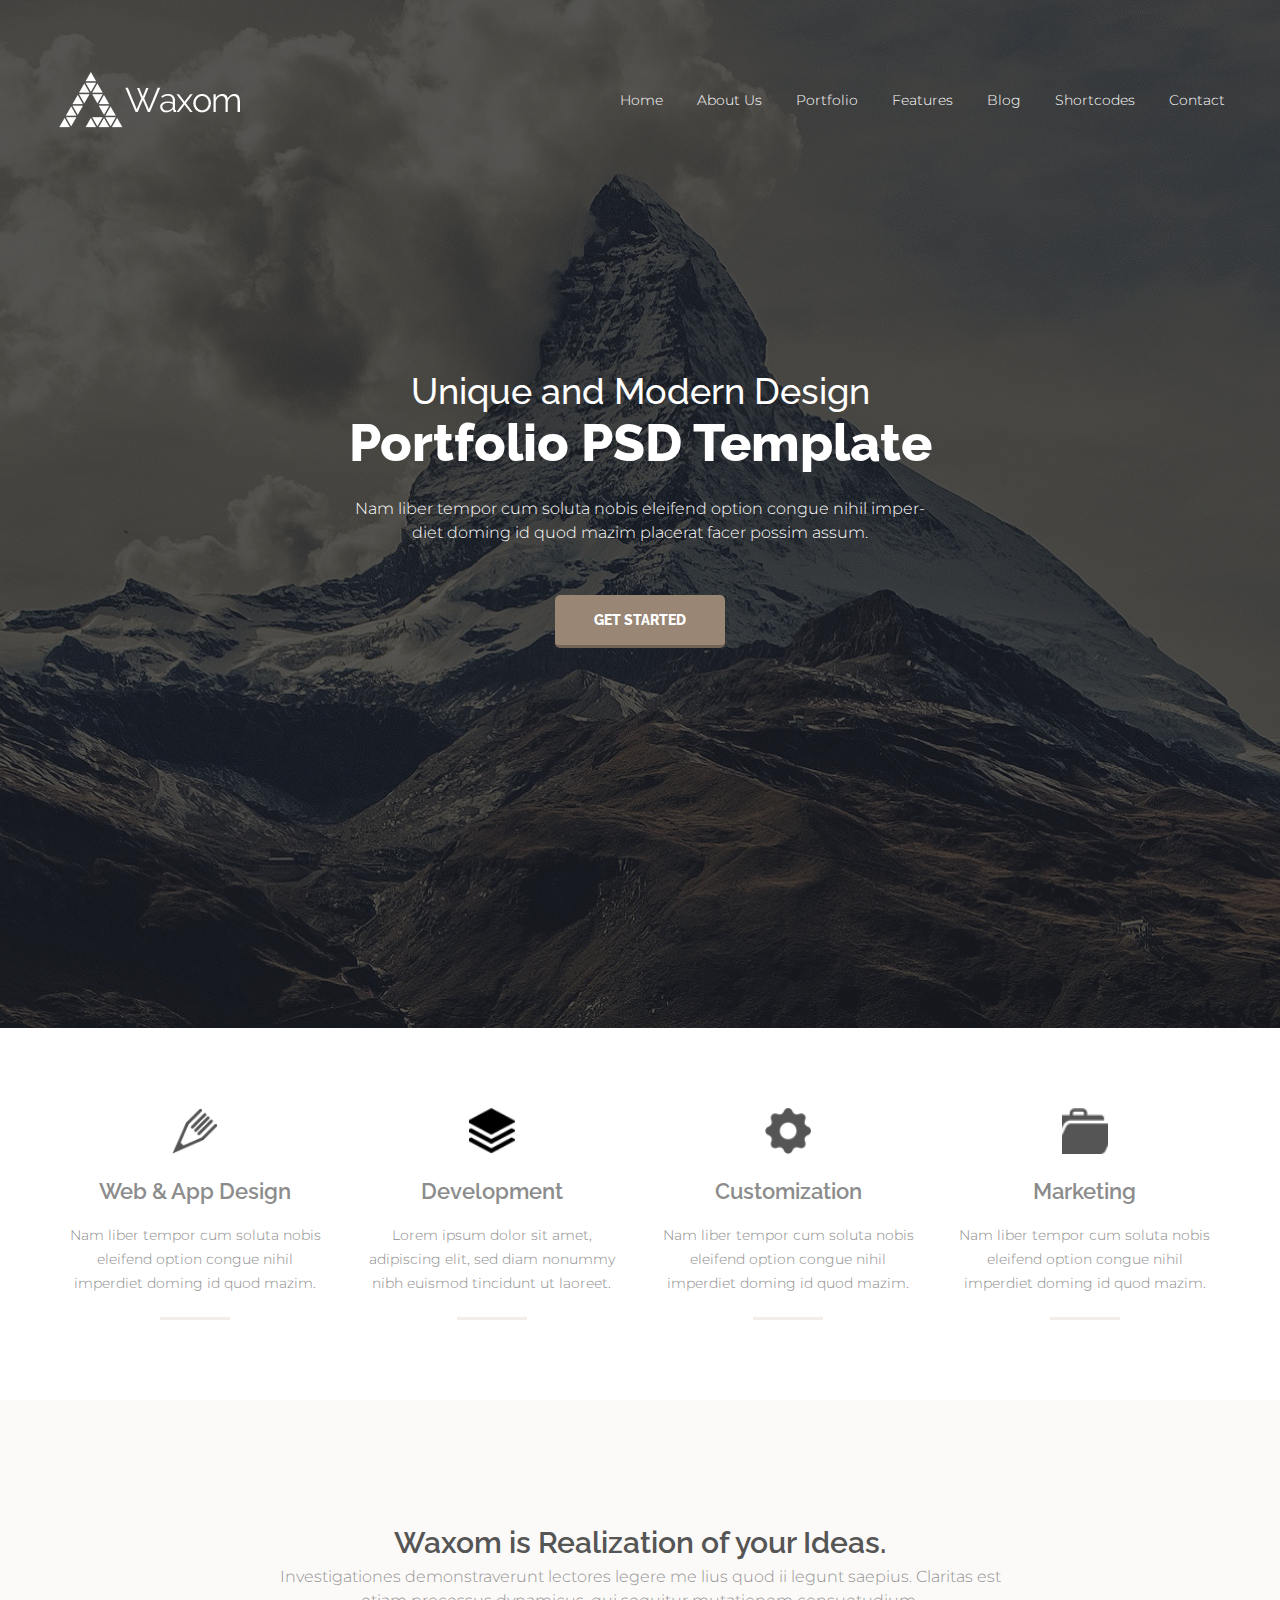
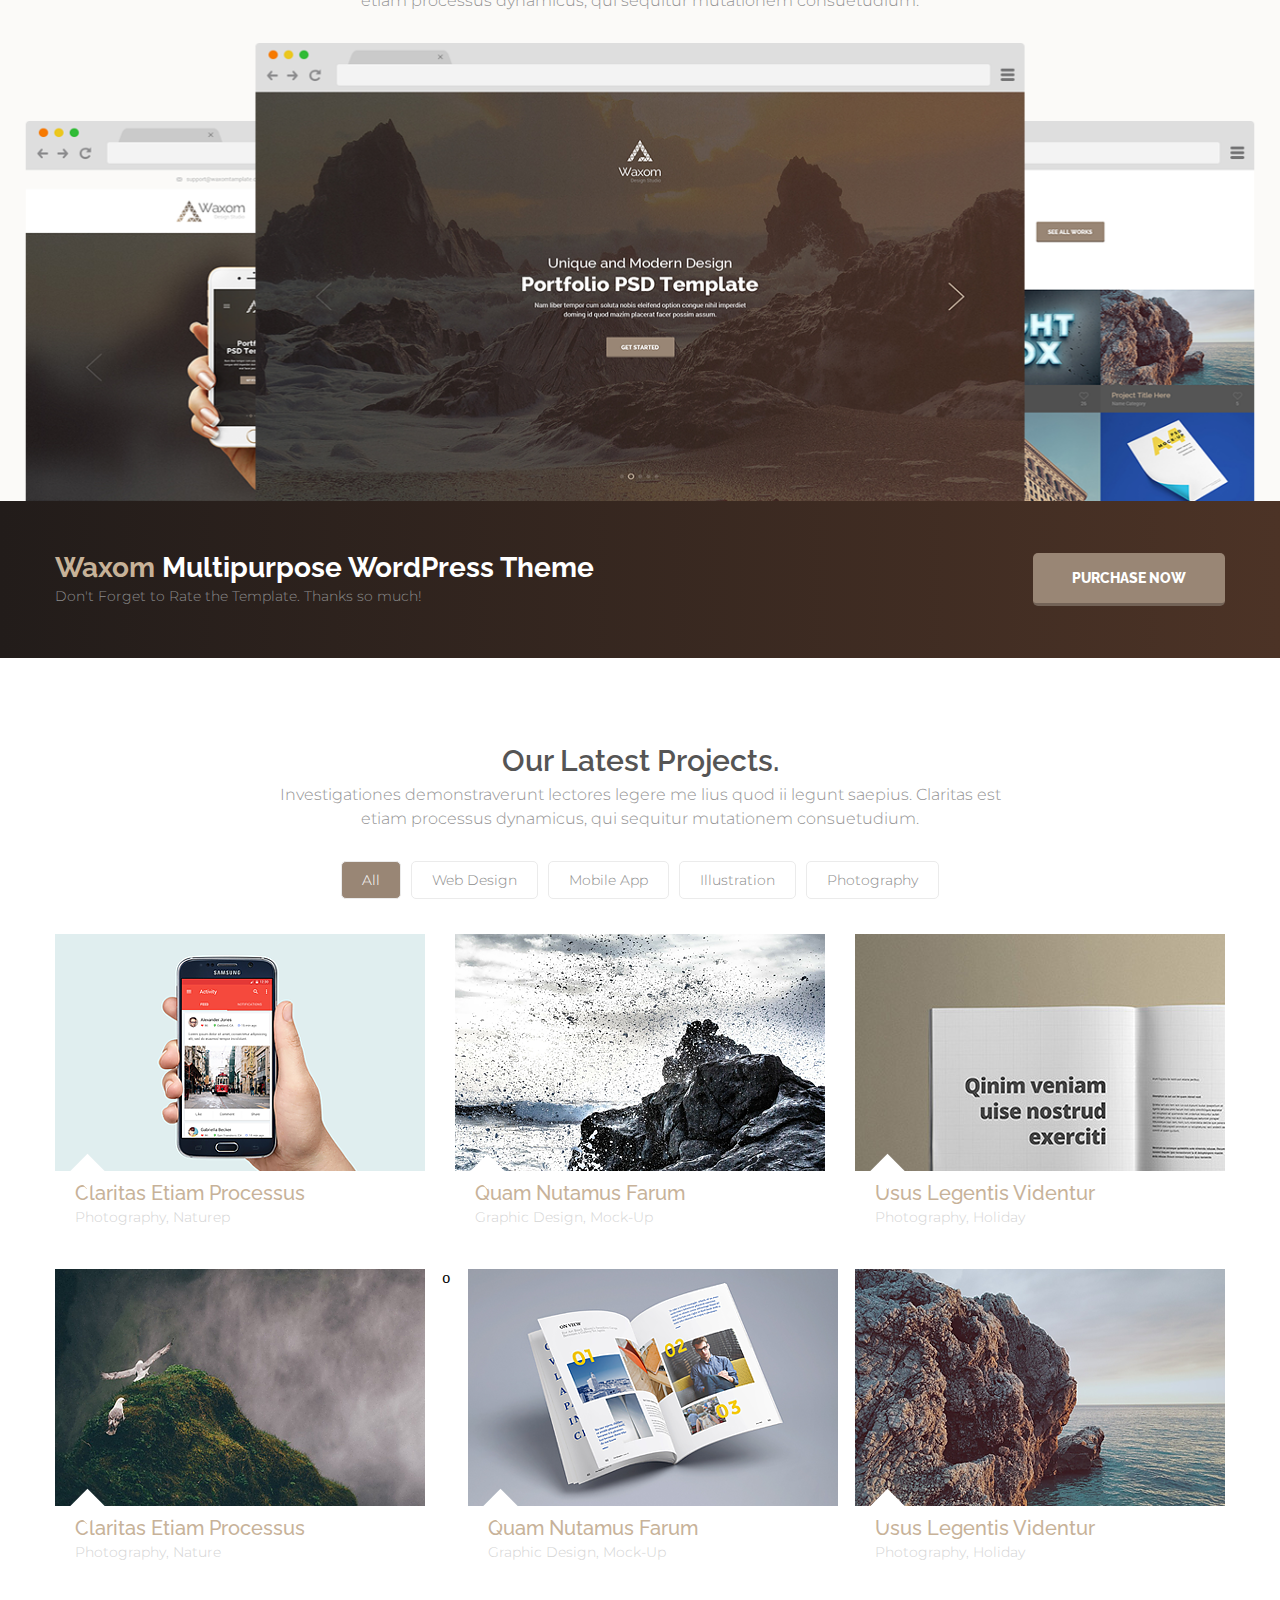
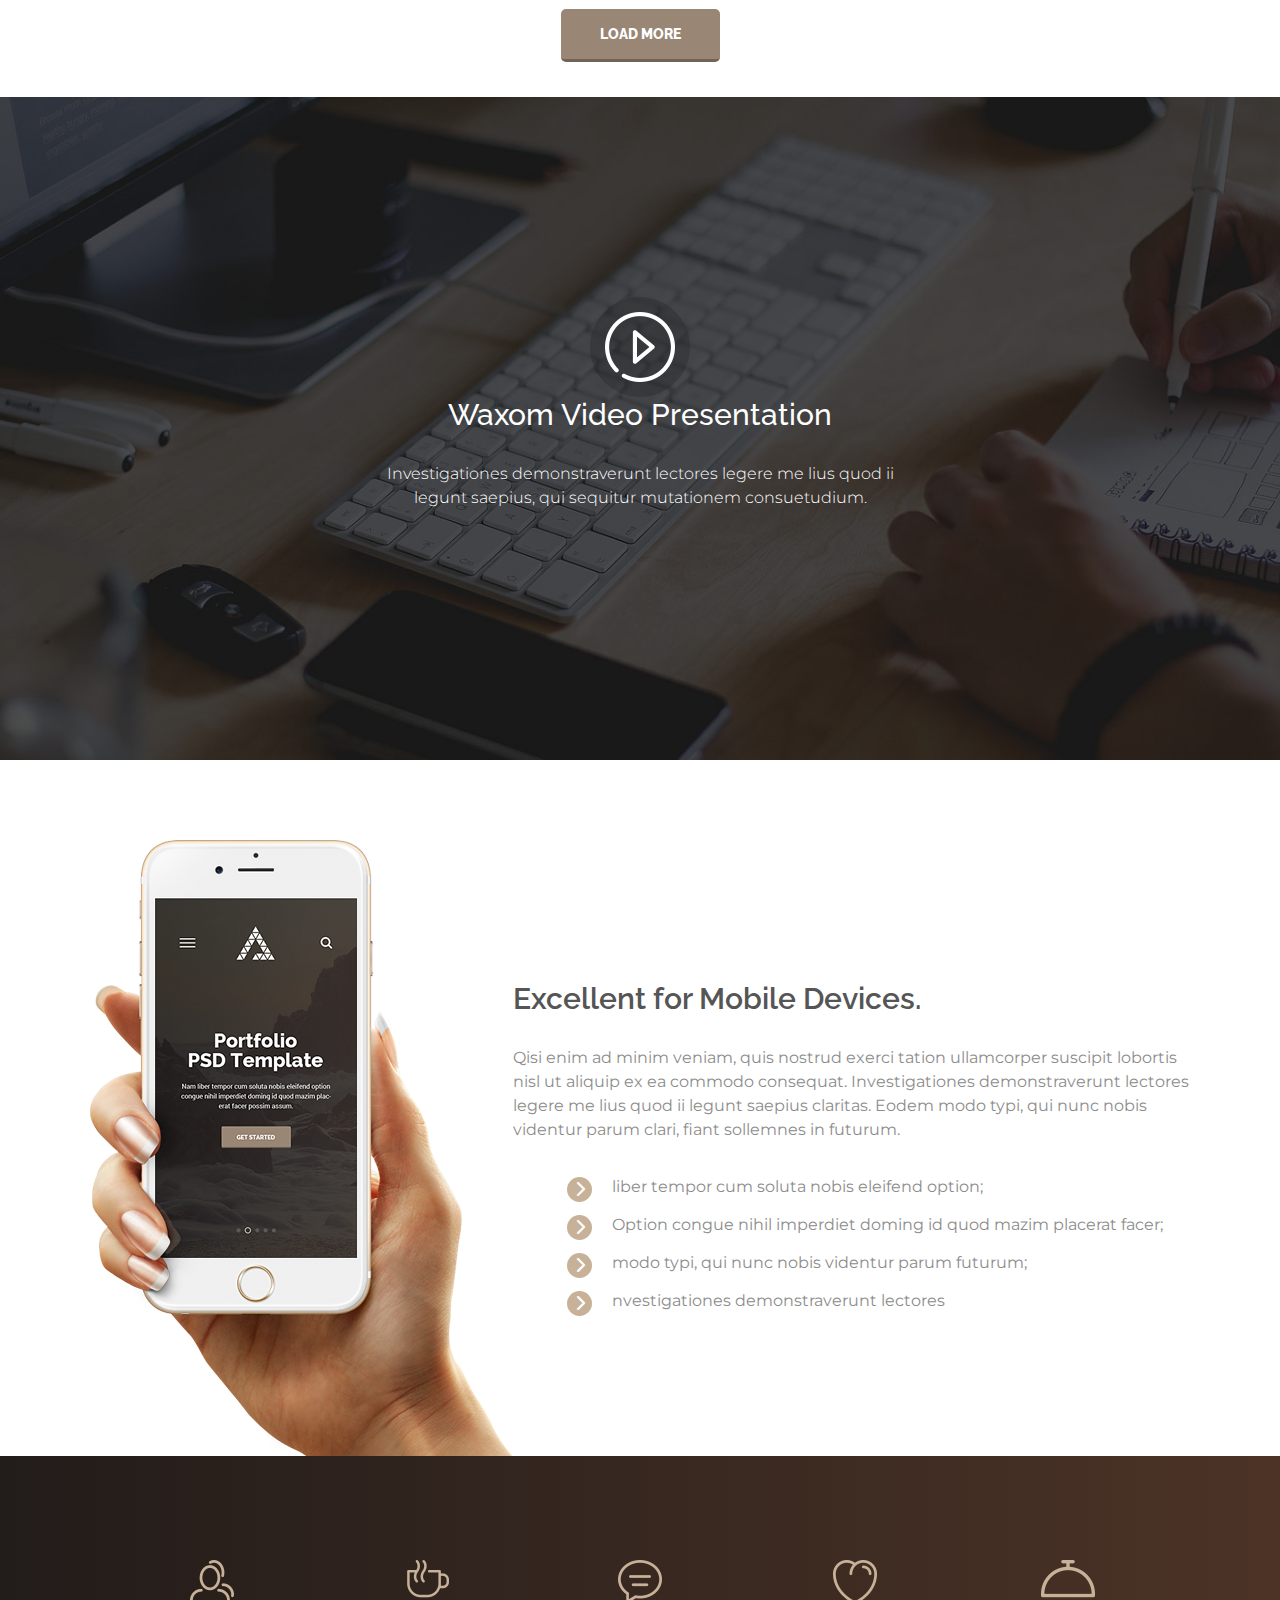
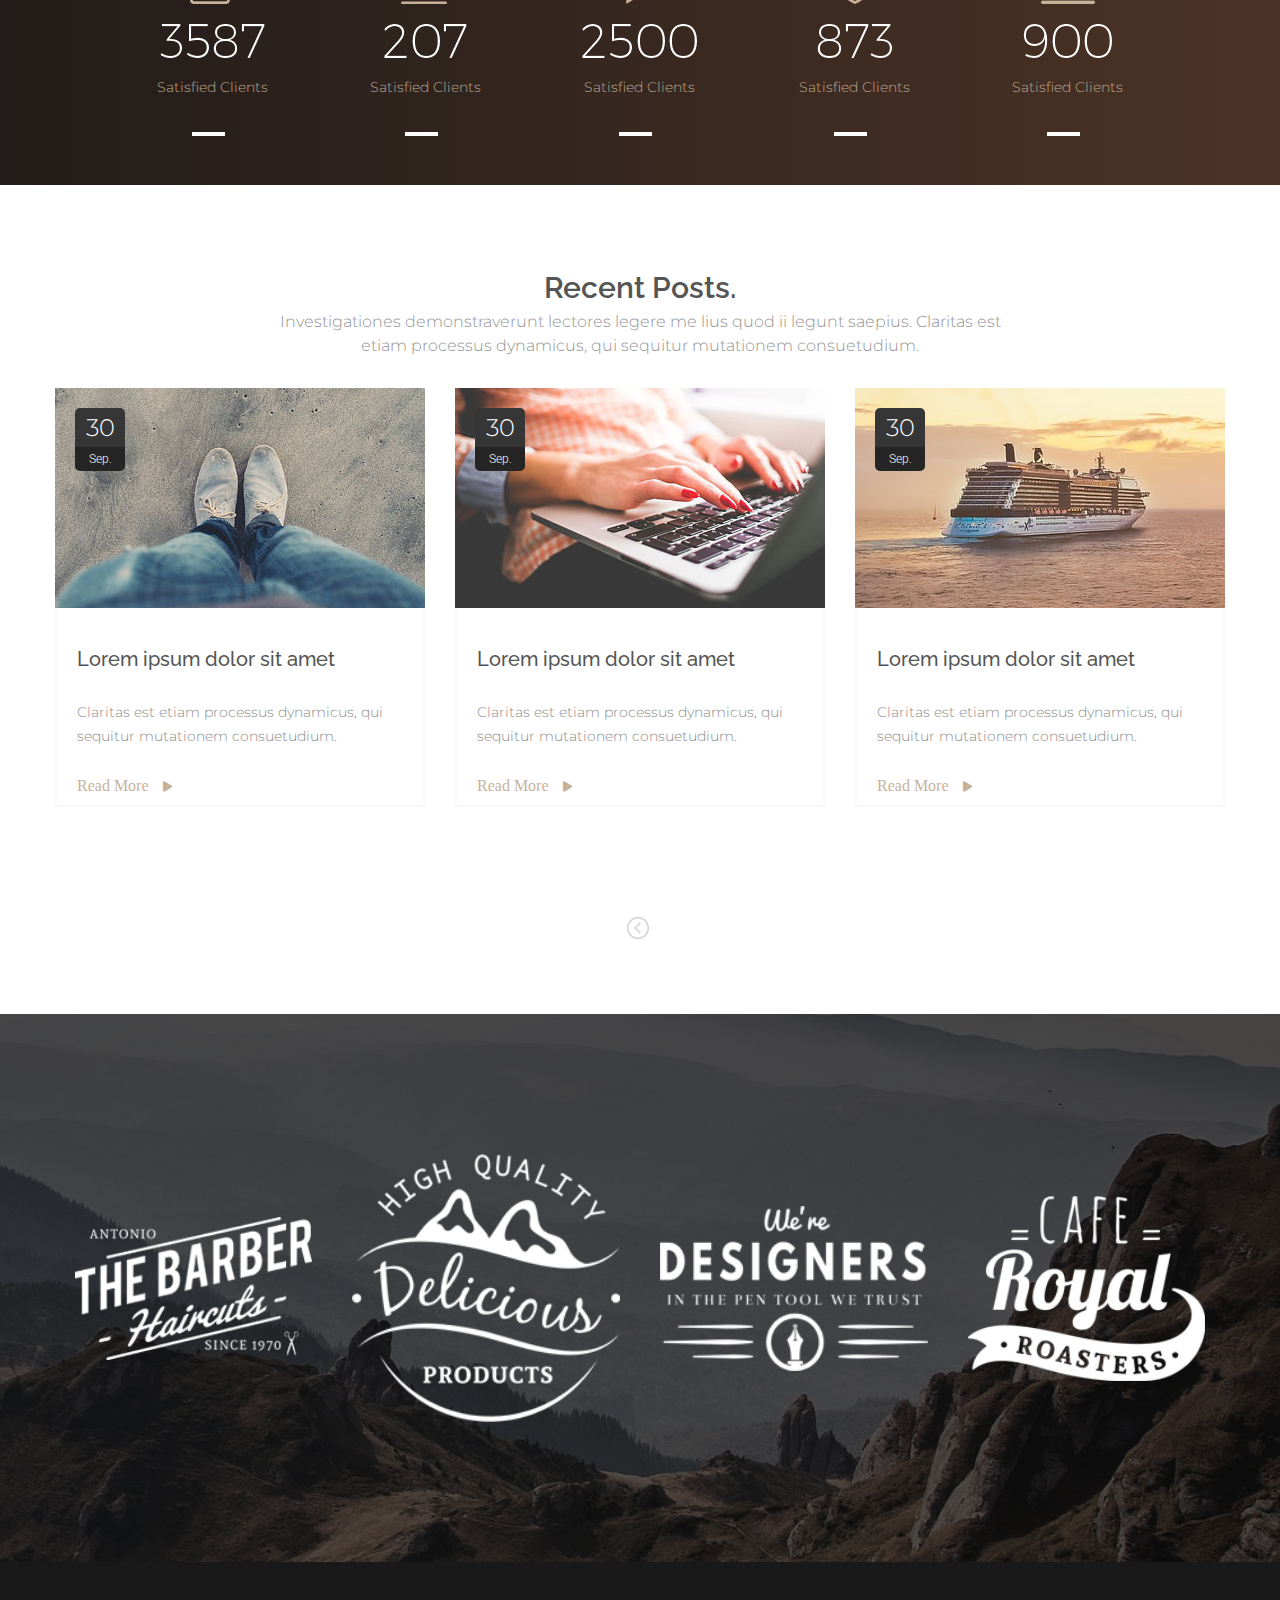
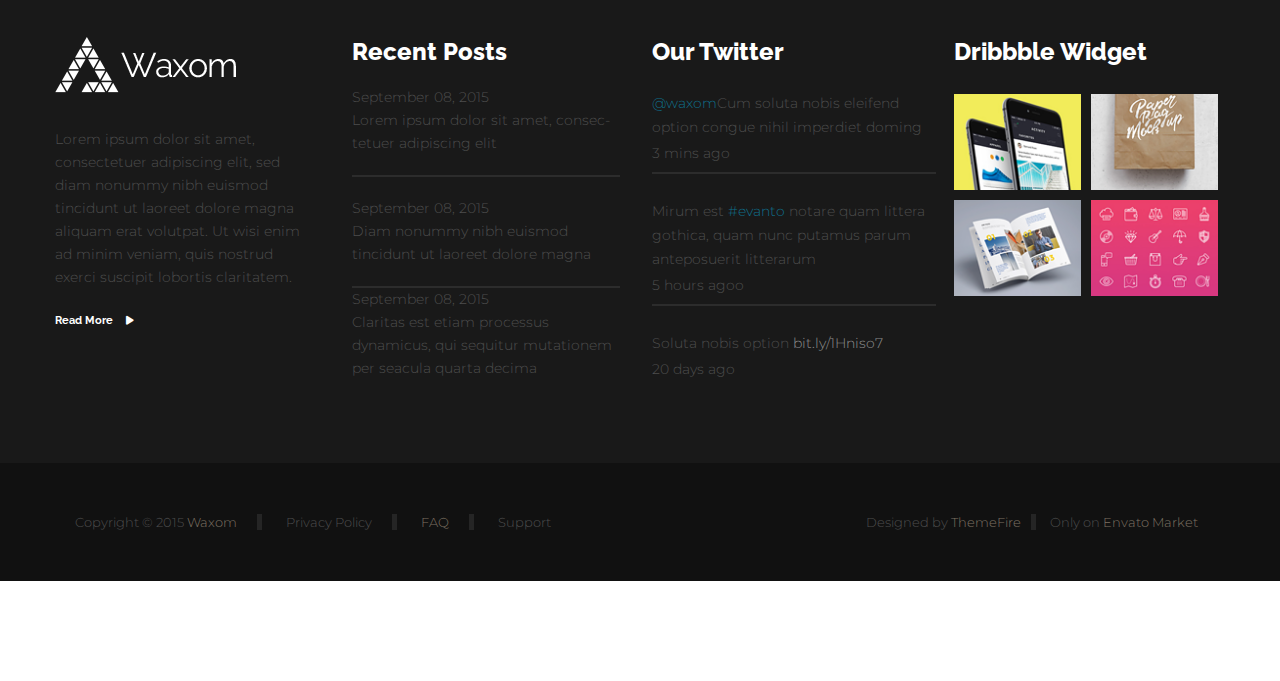
==== Class 13th.html @ 55c7b438 "First Commit" ====
<!DOCTYPE html>
<html lang="en">

<head>
    <meta charset="UTF-8">
    <meta http-equiv="X-UA-Compatible" content="IE=edge">
    <meta name="viewport" content="width=device-width, initial-scale=1.0">

    <link href="https://fonts.googleapis.com/css2?family=Great+Vibes&family=Josefin+Sans:wght@300;400;500;600;700&family=Montserrat:ital,wght@0,100;0,200;0,300;0,400;0,500;0,600;0,700;0,800;0,900;1,100;1,200;1,300&family=Open+Sans:wght@300;400;500;600;700;800&family=Raleway:wght@100;200;300;400;500;600;700;800;900&family=Roboto:wght@300;400;500;700&display=swap" rel="stylesheet">

    <link rel="stylesheet" href="css/all.min.css">
    <link rel="stylesheet" href="css/class 13.css">

    <title>Waxom</title>
</head>

<body>
    <nav>
        <div class="container">
            <div class="main-menu">
                <div class="logo">
                    <img src="Images/Waxom-Hemepage-2.png" alt="Logo">
                </div>
                <div class="menu">
                    <ul>
                        <li><a href="#">Home</a></li>
                    </ul>
                    <ul>
                        <li><a href="#">About Us</a></li>
                    </ul>
                    <ul>
                        <li><a href="#">Portfolio</a></li>
                    </ul>
                    <ul>
                        <li><a href="#">Features</a></li>
                    </ul>
                    <ul>
                        <li><a href="#">Blog</a></li>
                    </ul>
                    <ul>
                        <li><a href="#">Shortcodes</a></li>
                    </ul>
                    <ul>
                        <li><a href="#">Contact</a></li>
                    </ul>
                </div>
            </div>
        </div>
    </nav>
    <!-- banner part start-->
    <section id="banner">
        <div class="overlay">
            <div class="container">

                <div class="banner-info">
                    <h2>Unique and Modern Design</h2>
                    <h1>Portfolio PSD Template</h1>
                    <p>Nam liber tempor cum soluta nobis eleifend option congue nihil imper-diet doming id quod mazim
                        placerat facer possim assum.</p>
                    <button>GET STARTED</button>
                </div>
            </div>
        </div>
    </section>
      <!-- banner part end -->
      
    <!-- service part start */ -->
    <section id="service">
        <div class="container">
            <div class="service-container">
                <div class="service-item">
                    <div class="image">
                        <img src="Images/Waxom-Hemepage.png-i.png" alt="Icon">
                        <img src="Images/hhh.png" alt="">
                    </div>
                    <div class="text">
                        <h3>Web & App Design</h3>
                        <p>Nam liber tempor cum soluta nobis eleifend option congue nihil imperdiet doming id quod
                            mazim.</p>
                    </div>

                </div>
                <div class="service-item">
                    <div class="image">
                        <img src="Images/Waxom-Hemepage.png-o.png" alt="Icon">
                        <img src="Images/Waxom-Hemepage.png-155.png" alt="Icon">
                    </div>
                    <div class="text">
                        <h3>Development</h3>
                        <p>Lorem ipsum dolor sit amet, adipiscing elit, sed diam nonummy nibh euismod tincidunt ut
                            laoreet.</p>
                    </div>
                </div>
                <div class="service-item">
                    <div class="image">
                        <img src="Images/Waxom-Hemepage.png-iii.png" alt="Icon">
                        <img src="Images/Waxom-Hemepage.hhh1.png" alt="Icon">
                    </div>
                    <div class="text">
                        <h3>Customization</h3>
                        <p>Nam liber tempor cum soluta nobis eleifend option congue nihil imperdiet doming id quod
                            mazim.</p>
                    </div>
                </div>
                <div class="service-item">
                    <div class="image">
                        <img src="Images/Waxom-Hemepage.png-i4.png" alt="Icon">
                        <img src="Images/Waxom-Hemepage.png-hhhhh.png" alt="Icon">
                    </div>
                    <div class="text">
                        <h3>Marketing</h3>
                        <p>Nam liber tempor cum soluta nobis eleifend option congue nihil imperdiet doming id quod
                            mazim.</p>
                    </div>
                </div>
            </div>
        </div>

    </section>
    <!-- service part end */ -->

    <!-- idea part start */ -->
    <section id="Idea">
        <div class="container">
            <div class="section-heading">
                <h3>Waxom is Realization of your Ideas.</h3>
                <p>Investigationes demonstraverunt lectores legere me lius quod ii legunt saepius. Claritas est etiam
                    processus dynamicus, qui sequitur mutationem consuetudium.</p>

            </div>
            <div class="idea-image-container">
                <img src="Images/Waxom-Hemepage.png-bbb.png" alt="Idea image">
            </div>
        </div>
    </section>

    <!-- idea part end */ -->

    <!-- Purchase part start */ -->


    <section id="purchase">
        <div class="container">
            <div class="purchase-container">
                <div class="left-side">
                    <h3><span>Waxom</span> Multipurpose WordPress Theme</h3>
                    <p>Don't Forget to Rate the Template. Thanks so much!</p>

                </div>
                <div class="right-side">
                    <a class="common-btn" href="#">PURCHASE NOW</a>
                </div>

            </div>

        </div>


    </section>

    <!-- Purchase part end */ -->

    <!-- Project part start */ -->
    <section id="project">
        <div class="container">
            <div class="project-container">
                <div class="section-heading">
                    <h3>Our Latest Projects.</h3>
                    <p>Investigationes demonstraverunt lectores legere me lius quod ii legunt saepius. Claritas est
                        etiam processus dynamicus, qui sequitur mutationem consuetudium.</p>

                </div>
                <div class="project-btns">
                    <button class="active">All</button>
                    <button>Web Design</button>
                    <button>Mobile App</button>
                    <button>Illustration</button>
                    <button>Photography</button>
                </div>



                <div class="project-item">
                    <div class="item">
                        <div class="image">
                            <img class="img-fluid" src="Images/12.png" alt="">
                            <div class="overlay">
                                <div class="icon">
                                    <a href="#"><img src="Images/icon-2.png" alt="icon"></a> 
                                    <a href="#">  <img src="Images/icon-1.png" alt="icon"></a>
                                </div>
                            </div>

                           

                        </div>

                        <div class="text">
                            <h4>Claritas Etiam Processus</h4>
                            <p>Photography, Naturep</p>
                        </div>
                    </div>

                    <div class="item">
                        <div class="image">
                            <img class="img-fluid" src="Images/11.png" alt="">
                            <div class="overlay">
                                <div class="icon">
                                    <a href="#"><img src="Images/icon-2.png" alt="icon"></a> 
                                    <a href="#">  <img src="Images/icon-1.png" alt="icon"></a>
                                </div>
                            </div>

                        </div>

                        <div class="text">
                            <h4>Quam Nutamus Farum</h4>
                            <p>Graphic Design, Mock-Up</p>
                        </div>
                    </div>


                    <div class="item">
                        <div class="image">
                            <img class="img-fluid" src="Images/13.png" alt="">
                            <div class="overlay">
                                <div class="icon">
                                    <a href="#"><img src="Images/icon-2.png" alt="icon"></a> 
                                    <a href="#">  <img src="Images/icon-1.png" alt="icon"></a>
                                </div>
                            </div>

                        </div>

                        <div class="text">
                            <h4>Usus Legentis Videntur</h4>
                            <p>Photography, Holiday</p>
                        </div>
                    </div>


                    <div class="item">
                        <div class="image">
                            <img class="img-fluid" src="Images/14.png" alt="">
                            <div class="overlay">
                                <div class="icon">
                                    <a href="#"><img src="Images/icon-2.png" alt="icon"></a> 
                                    <a href="#">  <img src="Images/icon-1.png" alt="icon"></a>
                                </div>
                            </div>

                        </div>

                        <div class="text">
                            <h4>Claritas Etiam Processus</h4>
                            <p>Photography, Nature</p>
                        </div>
                    </div>
                    o

                    <div class="item">
                        <div class="image">
                            <img class="img-fluid" src="Images/15.png" alt="">
                            <div class="overlay">
                                <div class="icon">
                                    <a href="#"><img src="Images/icon-2.png" alt="icon"></a> 
                                    <a href="#">  <img src="Images/icon-1.png" alt="icon"></a>
                                </div>
                            </div>

                        </div>

                        <div class="text">
                            <h4>Quam Nutamus Farum</h4>
                            <p>Graphic Design, Mock-Up</p>
                        </div>
                    </div>

                    <div class="item">
                        <div class="image">
                            <img class="img-fluid" src="Images/16.png" alt="">
                            <div class="overlay">
                                <div class="icon">
                                   <a href="#"><img src="Images/icon-2.png" alt="icon"></a> 
                                    <a href="#">  <img src="Images/icon-1.png" alt="icon"></a>
                                </div>
                            </div>

                        </div>

                        <div class="text">
                            <h4>Usus Legentis Videntur</h4>
                            <p>Photography, Holiday</p>
                        </div>
                    </div>



                </div>
            </div>
        </div>

    </section>
    <!-- Project part end */ -->

    <!--button two part start*-->

    <section id="button-two">
        <a class="common-btn" href="#">Load More</a>
    </section>

    <!--button two part end*-->


    <!--vedio part start-->



    <section id="video">
        <div class="overlay">
            <div class="container">
                <div class="container-video">
                <div class="play-button">
                    <a href="#"> <img src="Images/icon-3.png" alt="play button image"></a>

                </div>

                

                    <h2>Waxom Video Presentation</h2>

                    <p>Investigationes demonstraverunt lectores legere me lius quod ii legunt saepius, qui sequitur
                        mutationem consuetudium.</p>

                
            </div>
        </div>
        </div>
    </section>


    <!--vedio part end-->

    <!--mobile two part start*-->
    <section id="mobile">
        <div class="container">
            <div class="mobile-container">
                <div class="image">
                   <picture><img class=".img-fluid w-100" src="Images/icon-4.png" alt=""></picture> 
                </div>
                <div class="info">
                    <h4>Excellent for Mobile Devices.</h4>
                    <p>Qisi enim ad minim veniam, quis nostrud exerci tation ullamcorper suscipit lobortis nisl ut aliquip ex ea commodo consequat. Investigationes demonstraverunt lectores legere me lius quod ii legunt saepius claritas. Eodem modo typi, qui nunc nobis videntur parum clari, fiant sollemnes in futurum.</p>
                    <ul>
                        <li><span><i class="fa-solid fa-chevron-right"></i></span>liber tempor cum soluta nobis eleifend option;</li>

                        <li><span><i class="fa-solid fa-chevron-right"></i></span>Option congue nihil imperdiet doming id quod mazim placerat facer;</li>
                        <li> <span><i class="fa-solid fa-chevron-right"></i></span>modo typi, qui nunc nobis videntur parum futurum;</li>

                        <li><span><i class="fa-solid fa-chevron-right"></i></span>nvestigationes demonstraverunt lectores</li>



                    </ul>
                </div>
            </div>
        </div>
    </section>
    
    <!--mobile part end*-->


    <!--rating part start*-->
    <section id="rating">
        <div class="container">
            <div class="rating-container">
                <div class="rating-item">
                <div class="image">
                    <img src="Images/icon-30.png" alt="">
                </div>
                <div class="rating-no">
                    <img src="Images/40.png" alt="">
                </div>
                <div class="small-text">
                    <h6>Satisfied Clients</h6>
                    
                    </div>
            </div>

            <div class="rating-item">
                <div class="image">
                    <img src="Images/icon-31.png" alt="">
                </div>
                <div class="rating-no">
                    <img src="Images/41.png" alt="">
                </div>
                <div class="small-text">
                    <h6>Satisfied Clients</h6>
                    
                    </div>
            </div>

            <div class="rating-item">
                <div class="image">
                    <img src="Images/icon-32.png" alt="">
                </div>
                <div class="rating-no">
                    <img src="Images/42.png" alt="">
                </div>
                <div class="small-text">
                    <h6>Satisfied Clients</h6>
                    
                    </div>
            </div>

            <div class="rating-item">
                <div class="image">
                    <img src="Images/icon-33.png" alt="">
                </div>
                <div class="rating-no">
                    <img src="Images/43.png" alt="">
                </div>
                <div class="small-text">
                    <h6>Satisfied Clients</h6>
                    
                    </div>
            </div>

            <div class="rating-item">
                <div class="image">
                    <img src="Images/icon-34.png" alt="">
                </div>
                <div class="rating-no">
                    <img src="Images/44.png" alt="">
                </div>
                <div class="small-text">
                    <h6>Satisfied Clients</h6>
                    
                    </div>
            </div>

            </div>
        </div>



    </section>
     <!--rating part end*-->


     <!--recent post start*-->
     
     
     <section id="recent-post">

        <div class="container">
    
        
            <div class="recent-container">
                <div class="section-heading">
                    <h3>Recent Posts.</h3>
                    <p>Investigationes demonstraverunt lectores legere me lius quod ii legunt saepius. Claritas est etiam processus dynamicus, qui sequitur mutationem consuetudium.</p>

                </div>
                <div class="recent-item">
                    <div class="item">
                        <div class="image">
                            <img class="img-fluid"src="./Images/image-8.png" alt="">
                            <div class="overlay"></div>
                                
                                    <div class="date">
                                        <div class="day">30</div>
                                        <div class="month">Sep.</div>
                                    </div>
                              
                            

                            <div class="text">
                                <h4>Lorem ipsum dolor sit amet</h4>
                                <p>Claritas est etiam processus dynamicus, qui sequitur mutationem consuetudium.</p>
                                <a href="#">Read More <i class="fa-solid fa-play "></i></a>
                            </div>

                        </div>
   
                    </div>
                    <div class="item">
                        <div class="image">
                            <img class="img-fluid"src="./Images/image-9.jpg" alt="">
                            <div class="overlay"> </div>
                                
                                    <div class="date">
                                        <div class="day">30</div>
                                        <div class="month">Sep.</div>
                                    </div>
                               
                           

                            <div class="text">
                                <h4>Lorem ipsum dolor sit amet</h4>
                                <p>Claritas est etiam processus dynamicus, qui sequitur mutationem consuetudium.</p>
                                <a href="#">Read More <i class="fa-solid fa-play "></i></a>
                            </div>

                        </div>
   
                    </div>
                    <div class="item">
                        <div class="image">
                            <img class="img-fluid"src="./Images/image-10.jpg" alt="">
                            <div class="overlay"> </div>
                                
                                    <div class="date">
                                        <div class="day">30</div>
                                        <div class="month">Sep.</div>
                                    </div>
                               
                           

                            <div class="text">
                                <h4>Lorem ipsum dolor sit amet</h4>
                                <p>Claritas est etiam processus dynamicus, qui sequitur mutationem consuetudium.</p>
                                <a href="#">Read More <i class="fa-solid fa-play "></i></a>
                            </div>

                        </div>
   
                    </div>
                   
                   
   
                    </div>
                   
                   
    
                      
    
                       </div>
    
    
                    </div>
                </div>
            </div>
                </section>


     <!--recent post end-->

     <section id="slider">
        <div class="container">

     

     <div class="container-slider">
        <img src="./Images/Waxom-Hemepage-left-arrow.png" alt="">
        <img src="./Images/Waxom-Hemepage-right-arrow-.png." alt="">

     </div>

    </div>

    </section>




     <!--logo part start*-->
     <section id="logo">
        <div class="overlay">
        <div class="container">
            <div class="logo-container">
                <div class="logo-one">
                    <img class="img-fluid w-100" src="Images/logo-1.png" alt="logo">
                </div>
                <div class="logo-one">
                    <img class="img-fluid w-100" src="Images/logo-2.png" alt="logo">
                </div>
                <div class="logo-one">
                    <img class="img-fluid w-100" src="Images/logo-3.png" alt="logo">
                </div>
                <div class="logo-one">
                    <img class="img-fluid w-100" src="Images/logo-4.png" alt="logo">
                </div>
            </div>

        </div>
    </div>



</section>
<!--logo part end*-->


   <!--footer part start*-->

   <section id="footer">
    <div class="container">
        <div class="footer-container">
            <div class="first-part">
                <div class="icon">
                    <a href="#"><img src="Images/Waxom-Hemepage-2.png" alt=""></a>
                </div>
                <p>Lorem ipsum dolor sit amet, consectetuer adipiscing elit, sed diam nonummy nibh euismod tincidunt ut laoreet dolore magna aliquam erat volutpat. Ut wisi enim ad minim veniam, quis nostrud exerci suscipit lobortis claritatem.</p>
                <h6>Read More <span>
                    <a href="#"><i class="fa-solid fa-play"></i></a>
                </span></h6>
            </div>



            <div class="second-part">
                <h4>Recent Posts</h4>
            <ul>
                <li>
                    <a href="#"><h6>September 08, 2015</h6>
                        <p>Lorem ipsum dolor sit amet, consec-tetuer adipiscing elit</p></a>
                </li>
            

            
                <li>
                    <a href="#"> <h6>September 08, 2015</h6>
                        <p>Diam nonummy nibh euismod tincidunt ut laoreet dolore magna</p></a>
                </li>
               

               
                    <li>
                        <a href="#"><h6>September 08, 2015</h6>
                            <p>Claritas est etiam processus dynamicus, qui sequitur mutationem per seacula quarta decima</p></a>
                    </li>
                </ul>
            </div>




            <div class="third-part">

                <h4>Our Twitter</h4>
                
                    <ul>
                   <li>
                    <p><a href="#">@waxom</a>Cum soluta nobis eleifend option congue nihil imperdiet doming</p>
                    <h6>3 mins ago</h6></li> 
                

                     
                <li>
                    <p>Mirum est
                        <a href="#">#evanto</a>
                        notare quam littera gothica, quam nunc putamus parum anteposuerit litterarum</p>


                    <h6>5 hours agoo</h6></li> 
            
              
                   

                <li>
                    <p>Soluta nobis option <span>bit.ly/1Hniso7</span></p>
                <h6>20 days ago</h6></li> 
           

                    
                    
            </ul>

            </div>
            <div class="four-part">
                <h4>Dribbble Widget</h4>
                <div class="gallery">
                    <div class="item">
                        <picture>
                            <img class="img-fluid w-100"src="./Images/dribble-1.png" alt="image">

                        </picture>
                    </div>

                    <div class="item">
                        <picture>
                            <img class="img-fluid w-100"src="./Images/dribble-2.png" alt="image">
                        </picture>
                    </div>

                    <div class="item">
                        <picture>
                            <img class="img-fluid w-100"src="./Images/dribble-3.png" alt="image">
                        </picture>
                    </div>

                    <div class="item">
                        <picture>
                            <img class="img-fluid w-100"src="./Images/dribble-4.png" alt="image">
                        </picture>
                    </div>
                </div>
                
                

             
                
        </div>
    </div>


   </section>

  
   <!--footer part end *--> 


    <!--copy write part start*-->   

    <section id="copy-write">
        <div class="container">
            <div class="cwrite-container">
                <div class="left">
                    <ul>
                        <li>Copyright © 2015 <span>Waxom</span></li>
                        <li>Privacy Policy</li>
                        <li>FAQ </li> 
                        <li>Support</li>
                    </ul>
                </div>
                <div class="right">
                    <ul>
                        <li>Designed by <span>ThemeFire</span></li>
                        <li>Only on <span>Envato Market</span></li>
                    
                    </ul>
                </div>
            </div>
        </div>

    </section>

      <!--copy write part end *--> 
      



















     






    <div class="hudai"></div>
</body>

</html>
---- css/class 13.css ----
/* common css start */
*{
    margin: 0;
    padding: 0;
    box-sizing: border-box;
}
.container{
    max-width: 1170px;
    margin: 0 auto;
   

}
ul,ol{
    list-style: none;
}
img{
    vertical-align: middle;
}
.img-fluid{
    max-width: 100%;
    height: auto;
}

.w-100{
    width: 100%;

}

.common-btn{
    
        padding: 0 39px;
        border: none;
        line-height: 50px;
        border-radius: 5px;
        background: #998675;
        color: #fff;
        font-size: 14px;
        text-transform: uppercase;
        font-family: 'Raleway', sans-serif;
        font-weight: 800;
        border-bottom: 3px solid #736357;
        
    
}
a{
    text-decoration: none !important;
    display: inline-block;
    
}
h1,h2,h3,h4,h5,h6{
    font-family: 'Raleway', sans-serif; 
}
p{
    font-family: 'Montserrat', sans-serif;
    color: #8c8c8c;
    font-weight: 300;
    font-size: 14px;
    line-height: 24px;

}

/* common css start */

/* font-family: 'Montserrat', sans-serif;
font-family: 'Raleway', sans-serif; 
font-family: 'Roboto', sans-serif;
*/


nav{
    margin-top: 62px;
    padding: 10px 0;
    width: 100%;
    position: absolute;
    
}
.main-menu{
    display: flex;
    text-align: right;
    align-items: center;
    
}
.main-menu .logo{
   
    
    width: 185px;
}
.main-menu .menu{
    
    width: 985px;
}

.main-menu .menu ul{
    display: inline-block;
    padding-left: 30px;
}
.main-menu .menu ul li a{
    color: #fff;
    font-family: 'Montserrat', sans-serif;
    font-size: 14px;
    font-weight: 300;

}
.main-menu .menu ul li a:hover{
    color: #656057;
}

/* banner part start */
#banner{
    background: url(../Images/Waxom-Hemepage.jpg12.jpg);
    background-position: center;
   background-repeat: no-repeat;
   background-size: cover;
}

#banner .overlay{
    background: rgba(17, 17, 17, 0.707);
   
    padding-top: 370px;
    padding-bottom: 380px;


}
.banner-info{
    width: 615px;
    
    margin: 0 auto;
    text-align: center;
}

.banner-info h2{
    color: #fff;
    font-family: 'Raleway', sans-serif;
    font-size: 36px;
    font-weight: 500;
    
}
.banner-info h1{
    color: #fff;
    font-size: 52px;
    font-family: 'Raleway', sans-serif;
    font-weight: 800;
}
.banner-info p{
    color: #fff;
    font-size: 16px;
    line-height: 24px;
    font-family: 'Montserrat', sans-serif;
    font-weight: 300;
    
    padding: 24px 16px 50px;
}

.banner-info button{
    padding: 0 39px;
    border: none;
    line-height: 50px;
    border-radius: 5px;
    
    background: #998675;
    color: #fff;
    font-size: 14px;
    text-transform: uppercase;
    font-family: 'Raleway', sans-serif;
    font-weight: 800;
    border-bottom: 3px solid #736357;
   
}

/* banner part end */
/* ................................... */


/* Service part start */

#service{
    padding-top: 50px;
    padding-bottom: 80px;    
}

.service-container{
    display: flex;
    justify-content: space-between;
}
.service-container .service-item{
    padding: 30px 10px 0;
}

.service-container .service-item .image{
    width: 46px;
    height: 46px;
    
    margin: 0 auto;
    transition: all linear .3s;
  
    
}
.service-container .service-item .image img{
    max-width: 100%;
    height: 100%;
    object-fit: cover;
}

.service-container .service-item .image{
    transition: all linear .3s;
    -webkit-transition: all linear .3s;
    -moz-transition: all linear .3s;
    -ms-transition: all linear .3s;
    -o-transition: all linear .3s;
}

.service-container .service-item .image img:nth-child(2){
    display: none;
}

.service-container .service-item{
    width: 280px;
   
    text-align: center;
    
}

.service-container .service-item .text h3{
    font-size: 22px;
    font-weight: 600;
    padding-top: 24px;
    padding-bottom: 19px;
    color: #8c8c8c;
    
}
.service-container .service-item .text p{
    padding-bottom: 25px;
    position: relative;

}
.service-container .service-item .text p::before{
    content: "";
    width: 70px;
    height: 3px;
    background: #f1eee9;
    position: absolute;
    bottom: 0;
    left: 50%;
    transform: translateX(-50%);
    transition: all linear .3s;


}
.service-container .service-item:hover{
    cursor: pointer;
}
.service-container .service-item:hover .text h3{
    color: #c7b299;

}
.service-container .service-item:hover .image img:nth-child(1){
    display: none;
}
.service-container .service-item:hover .image img:nth-child(2){
    display: block;
   
}

.service-container .service-item:hover .text p::before{
    background: #c7b299;
}
/* Service part end */

/* idea part start  */
#Idea{
    background-color: #fbfaf8;
    width: 100%;
    padding-top: 120px;
}

.section-heading{
    max-width: 770px;
    margin: 0 auto;
    text-align: center;
    padding-bottom: 30px; 

}

.section-heading h3{
    font-size: 30px;
    font-weight: 600;
    line-height: 45px;
   
    color: #8c8c8c;
}
.idea-image-container img{
    max-width: 100%;
    height: auto;
    transform: scaleX(1.05);
    
}
/* idea part end */


 /* Purchase part start */
#purchase{
    background: linear-gradient(to right,#221c1a,#4c3326);
}

 .purchase-container{
    
    display: flex;
    align-items: center;
    padding: 50px 0;
 }

 .purchase-container .left-side{

    
    width: 50%;
 }
.purchase-container .left-side h3{

    color: #fff;
    font-size: 28px;
    
 }

 .purchase-container .left-side h3 span{

    color: #c7b298;
    
 }

 .purchase-container .right-side{
    
    width: 50%;
   text-align: right;
    
}

 /* Purchasepart end */

 /* <!-- Project part start */

 .project-container{
    padding-top: 80px;
 }

 .section-heading h3{
    font-family: 'Raleway', sans-serif; 
    font-weight: 600;
    font-size: 30px;
    color: #555555;

 }



 .section-heading p{
    font-family: 'Montserrat', sans-serif;
    color: #939393;
    font-weight: 300;
    font-size: 16px;
    line-height: 24px;

}
.project-btns{
    text-align: center;
    padding-bottom: 35px;
}

.project-btns button{
    padding: 9px 20px;
    border-radius: 5px;
    border: 1px solid #ebebeb;
    background: transparent;
    color: #8c8c8c;
    font-family: 'Montserrat', sans-serif;
    font-weight: 300;
    font-size: 14px;
    margin: 0 3px;
    cursor: pointer;
    transition: all linear .3s;
    
}
.project-btns button:hover{
    background: #998675;
        color: #fff;
    
}


    .project-btns button.active{
        background: #998675;
        color: #fff;

    }

    .project-item{
        display: flex;
        justify-content: space-between;
        flex-wrap: wrap;
        row-gap: 30px;
    }

    .project-item .item{
        width: 370px;
    }
    .project-item .item .image{
        position: relative;
    }
    .project-item .item .image .overlay{
        width: 100%;
        height: 100%;
        background: rgba(17, 17, 17, 0.703);
        position: absolute;
        left: 0;
        top: 0;
        display: flex;
        align-items: center;
        justify-content: center;
        opacity: 0;
        visibility: hidden;
        transition: all linear .3s;
        
}

    .project-item .item:hover .image .overlay{
        opacity: 1;
        visibility: visible;
    }


    .project-item .item .text{
       padding: 10px 20px;
       position: relative;
       transition: all linear .3s;
      
}

    .project-item .item .text::before{
     content:"";
     width: 25px;
     height: 25px;
     background: #fff;
     position: absolute;
     left: 20px;
     top: -19%;
     transform: rotate(45deg);
     transition: all linear .3s;
  
}


.project-item .item .text h4{
    color:#c7b299;
    font-family: 'Raleway', sans-serif; 
    font-weight: 500;
    font-size: 20px;

}
.project-item .item .text p{
    color: #d4d4d4;
    font-family: 'Montserrat', sans-serif;
    font-weight: 300;
    font-size: 14px;

}

.project-item .item:hover .image .overlay{
    opacity: 1;
    visibility: visible;
}

.project-item .item:hover .text{
    background: #362f2d;
    

}
.overlay .icon a img{
    display: flex;
    padding-right: 10px;
}

.project-item .item:hover .text h4{
    color: #fff;
}
.project-item .item:hover .text p{
    color: #c7b299;

}

.project-item .item:hover .text::before{
    background: #362f2d;

}
 /* <!-- Project part end */ 

 /* button two part start*/
 #button-two{
    padding: 35px 0;
    text-align: center;
 }
 
 /* button two part end*/

/* vedio part start */
#video{
    background: url(../Images/bbb2.jpg);
    background-position: center;
   background-repeat: no-repeat;
   background-size: cover;
   max-height: 100%;
}

#video .overlay{
    background: rgba(17, 17, 17, 0.5);
   
    padding-top: 200px;
    padding-bottom: 250px;


}
.play-button{

}
.container .container-video{
    width: 560px;
    
    margin: 0 auto;
    text-align: center;
    
   
    
}

.container .container-video .play-button{
    background-color: rgba(17, 17, 17, 0.2);
    width: 100px;
    height: 100px;
    margin: 0 auto;
    border-radius: 50%;
    display: flex;
    justify-content: center;
    align-items: center;
    
}

.container-video h2{
    color: #fff;
    font-family: 'Raleway', sans-serif;
    font-size: 30px;
    font-weight: 500;
    
}

.container-video p{
    color: #fff;
    font-size: 16px;
    line-height: 24px;
    font-family: 'Montserrat', sans-serif;
    font-weight: 300;
    
    padding-top: 30px;
}



/* vedio part end */

#mobile{

    padding-top: 80px;

}

.mobile-container{
    display: flex;
    justify-content: center;
    align-items: center;
}

/* mobile part start*/
.mobile-container .image{
    max-width: 494px;
}
.mobile-container .info{
    max-width: 677px;
}

.mobile-container .info ul{
    padding-top: 35px;
    padding-left: 54px;
    display:flex;
    flex-direction: column;
    gap: 13px;
} 

.mobile-container .info ul li{
    font-size: 16px;
    color: #8c8c8c;
    font-weight: 400;
    font-family: 'Montserrat', sans-serif;;
    display:flex;
    gap: 20px;


}

.mobile-container .info ul li span{
    width: 25px;
    height: 25px;
    background-color:#c7b299;
    border-radius: 50%;
    display:flex;
    justify-content: center;
    align-items: center;
   
    
}

.mobile-container .info ul li i{
    color: #fff;
}

.mobile-container .info h4{
    font-size: 30px;
    font-weight: 600;
    color: #555555;
    padding-bottom: 30px;
}
.mobile-container .info p{
    font-size: 16px;
    line-height: 24px;
    color: #8c8c8c;
    font-weight: 400;
    font-family: 'Montserrat', sans-serif;;
}
/* mobile part end */


/* rating part start */

#rating{
    background: linear-gradient(to right,#221c1a,#4c3326);
    padding-top: 67px;
    padding-bottom: 52px;
}
.rating-container{
    display: flex;
    justify-content: space-evenly;
}

.rating-container .rating-item{
    max-width: 215px;
    height: 210px;
    display: flex;
    justify-content: center;
    align-items: center;
    flex-direction: column;
    row-gap: 20px;
    
    
}
.rating-container .rating-item h6{
    color: #bda991;
    font-size: 14px;
    font-weight: 300;
    font-family: 'Montserrat', sans-serif;;
    position: relative;
    
}

.rating-container .rating-item h6::after{
    content: "";
    height: 4px;
    width: 33px;
    background: #fff;
    position: absolute;
    bottom: -40px;
    left: 35px;
    


}
/* rating part end */
/* ............................. */

/* recent post start */


#recent-post{
    padding: 80px 0;
 }

 .section-heading h3{
    font-family: 'Raleway', sans-serif; 
    font-weight: 600;
    font-size: 30px;
    color: #555555;

 }



 .section-heading p{
    font-family: 'Montserrat', sans-serif;
    color: #939393;
    font-weight: 300;
    font-size: 16px;
    line-height: 24px;

}


    .recent-item{
        display: flex;
        justify-content: space-between;
        flex-wrap: wrap;

        
    }

    .recent-item .item{
        width: 370px;
       
    }

    .recent-item .item .image{
        position: relative; 
        max-width: 370px;
        
    }

  

    .recent-item .item .image .date{
        position: absolute;
        top: 20px;
        left: 20px;
        right: 20px;
        width: 50px;
        overflow: hidden;
        border-radius: 5px;
        z-index: 99;
        text-align: center;
              
}
  
    .recent-item .item .image .date .day{
        
        background-color: #363636;
        color:#fff;
        transition: all linear .3s;
        font-family: 'Montserrat', sans-serif;
        font-weight: 300;
        font-size: 24px;
        padding: 5px 10px;
       
      
}
.recent-item .item .image .date .month{
        
        background-color:#252525 ;
        color:#fff;
        transition: all linear .3s;
        font-family: 'Roboto', sans-serif;
        font-weight: 300;
        font-size: 12px;
        padding: 5px 10px;
       
}

.recent-item .item:hover .date .day{
            background-color: #c7b299;
            color:#fff;
                   
    }

.recent-item .item:hover .date .month{
            
            background-color:#a48d72 ;
            color:#fff;}
          
        

.recent-item .item .image .overlay{
        width: 100%;
        height: 100%;
        background: rgba(17, 17, 17, 0.7);
        position: absolute;
        left: 0;
        top: 0;
        opacity: 0;
        visibility: hidden;
        transition: all linear .3s;
        
}

.recent-item .item:hover .image .overlay{
    opacity: 1;
    visibility: visible;
} 




.recent-item .item .text{
       padding: 10px 20px;
      
       
      transition: all linear .3s;
       border-bottom: 2px solid #f8f8f8;
       border-left: 2px solid #f8f8f8;
       border-right: 2px solid #f8f8f8;
      
}



.recent-item .item .text h4{
    color:#555555;
    font-family: 'Raleway', sans-serif; 
    font-weight: 500;
    font-size: 20px;
    padding-top: 29px;

}
.recent-item .item .text p{
    color: #8c8c8c;
    font-family: 'Montserrat', sans-serif;
    font-weight: 300;
    font-size: 14px;
    padding-top: 29px;
    padding-bottom: 29px;

}

.recent-item .item .text a{
    color:#c7b299;
}

.recent-item .item .text a i{
    padding-left: 10px;
    font-size: 12px;
}

.recent-item .item:hover .text{
    background: #362f2d;
    color:#c7b299;
    

}


.recent-item .item:hover .text h4{
    color: #c7b299;
}
.recent-item .item:hover .text p{
    color: #fff;

}

/* recent post end */


/* slider part start */

#slider{
    background: #fff;
}

.container-slider{
    padding-top: 30px;
    padding-bottom: 75px;
    text-align: center;
}









/* slider part  end */


/* logo part start */

#logo{
    background: url(../Images/Waxom-Hemepage-footer.jpg);
    background-repeat: no-repeat;
    background-position: center;
    background-size: cover;
    
}

#logo .overlay{
    background: rgba(17, 17, 17, 0.707);
    width: 100%;
    height: 100%;
    padding: 140px 0;}
   
    


.logo-container{
    display: flex;
    align-items: center;
   
    
}

.logo-container .logo-one{
  text-align: center;
  padding: 0 20px;  

}

.logo-container .logo-one:nth-child(1){
    width: 277px;
    
   
}

.logo-container .logo-one:nth-child(2){
    width: 308px;
  
    
}

.logo-container .logo-one:nth-child(3){
    width: 308px;
   
    
}

.logo-container .logo-one:nth-child(4){
    width: 277px;
  
    
}

/* logo part end */


/* footer part start */
#footer{
    background: #191919;
    background-repeat: no-repeat;
    background-position: center;
    background-size: cover;
    padding: 75px 0;
}
.footer-container{
    display: flex;
   
}

.footer-container .first-part{
    width: 277px; 
    padding-right: 20px;  
   
}

.footer-container .first-part .icon{
padding-bottom: 10px;
}

.footer-container .first-part p{
    padding: 25px 0;
    color: #4d4d4d;
    font-family: 'Montserrat', sans-serif;
    font-weight: 300;
    font-size: 14px;
    line-height: 23px;

}


.footer-container .first-part h6{
    color: #fff;
    
}

.footer-container .first-part h6 span{
    padding-left: 10px;
}
.footer-container .first-part h6 span i{
    color: #fff;
    font-size: 10px;
}


/* 02nd part */

.footer-container .second-part{
    width: 308px; 
    padding: 0 20px; 
}

.footer-container .second-part ul li{
   padding: 20px 0;
   border-bottom: 2px solid #4d4d4d5f;
}
.footer-container .second-part ul li:last-child{
    border-bottom: none;
    padding: 0;
}
    
.footer-container .second-part h4{
    color: #fff;
    font-size: 24px;
    font-family: 'Raleway', sans-serif;
    font-weight: 800;
}
.footer-container .second-part ul li p{
    color: #4d4d4d;
    font-family: 'Montserrat', sans-serif;
    font-weight: 300;
    font-size: 14px;
    line-height: 23px; 
}

.footer-container .second-part ul li h6{
    line-height: 23px;
    color: #4d4d4d;
    font-family: 'Montserrat', sans-serif;
    font-weight: 300;
    font-size: 14px;  
}

.footer-container .second-part ul li p{
    color: #4d4d4d;
    font-family: 'Montserrat', sans-serif;
    font-weight: 300;
    font-size: 14px;
    line-height: 23px;
    
    
    transition: all linear .3s;
    
}

.footer-container .second-part ul li h6{
    line-height: 23px;
    color: #4d4d4d;
    font-family: 'Montserrat', sans-serif;
    font-weight: 300;
    font-size: 14px;
    transition: all linear .3s;
}

.footer-container .second-part:hover ul li:nth-child(2) p{
    color: #bfab93;}
   

.footer-container .second-part:hover ul li:nth-child(2) h6{
   
    color: #ffff;
   
}

.footer-container .second-part ul li p{

    color: #4d4d4d;
    font-family: 'Montserrat', sans-serif;
    font-weight: 300;
    font-size: 14px;
    line-height: 23px;
    }

    .footer-container .second-part ul li h6{
        line-height: 23px;
        color: #4d4d4d;
        font-family: 'Montserrat', sans-serif;
        font-weight: 300;
        font-size: 14px;
        
    }

    
/* ....................... */


.footer-container .third-part{
    width: 308px;
    padding: 0 12px;

}

.footer-container .third-part h4{
    color: #fff;
    font-size: 24px;
    font-family: 'Raleway', sans-serif;
    font-weight: 800;
    

}
.footer-container .third-part ul li{
    
    border-bottom: 2px solid #4d4d4d5f;
 }
 .footer-container .third-part ul li:last-child{
     border-bottom: none;
     padding: 0;
 }

/* .footer-container .third-part span a{
    color: #00bff3;
} */

.footer-container .third-part ul li p{
    color: #4d4d4d;
    font-family: 'Montserrat', sans-serif;
    font-weight: 300;
    font-size: 14px;
    padding-top: 25px; 
    
}
.footer-container .third-part ul li h6{
    color: #4d4d4d;
    font-family: 'Montserrat', sans-serif;
    font-weight: 300;
    font-size: 14px;
    padding-top: 5px;
    padding-bottom: 10px;
   
}
.footer-container .third-part ul li p a{
    color: #0f6f8c;
}

.footer-container .third-part ul li p span{
    color: #8d8d8d;
}
/* ...................... */



.footer-container .four-part{
    width: 277px;
    padding: 0 6px;
   
}
.four-part .gallery{
    display: flex;
    gap: 10px;
   
    flex-wrap: wrap;
 
}
.four-part .gallery .item{
    width: 48%;

}

.footer-container .four-part h4{
    color: #fff;
    font-size: 24px;
    font-family: 'Raleway', sans-serif;
    font-weight: 800;
    padding-bottom: 28px;
    width: 280px;
    display: block;

}



/* footer part end */


/* copy write part star */
#copy-write{
    background: #111111;
    background-position: center;
    background-repeat: no-repeat;
    background-size: cover;
    padding: 50px 0;
    
}
.cwrite-container{
    display: flex;
    
}
.cwrite-container .left{
    width: 803px;
    display: flex;
   
    
}
.cwrite-container .right{
    width: 370px;
    display: flex;
}

.cwrite-container .left ul li{
    border-right: 5px solid #252525;
    color: #4d4d4d;
    display: inline-block;
    padding: 0 20px;
    font-family: 'Montserrat', sans-serif;
    font-weight: 300;
    font-size: 13px;
   
}

.cwrite-container .right ul li{
    border-right: 5px solid #252525;
    color: #4d4d4d;
    display: inline-block;
    padding: 0 10px;
    font-family: 'Montserrat', sans-serif;
    font-weight: 300;
    font-size: 13px;
   
}

.cwrite-container ul li span{
    color: #7e7263;
    font-family: 'Montserrat', sans-serif;
    font-weight: 300;
    font-size: 13px;
}

.cwrite-container .left ul li:nth-child(3){
    color: #7e7263;
}

.cwrite-container .left ul li:last-child,

.cwrite-container .right ul li:last-child{
    border-right: none;
}
/* copy write part end */






































/* ................................... */

 
 
 
 
 
 
 
 
 
 
 
 
 
 
 
 
 
 
 
 
 
 
 
 
 
 
 
 
 .hudai{
height: 100px;
 }
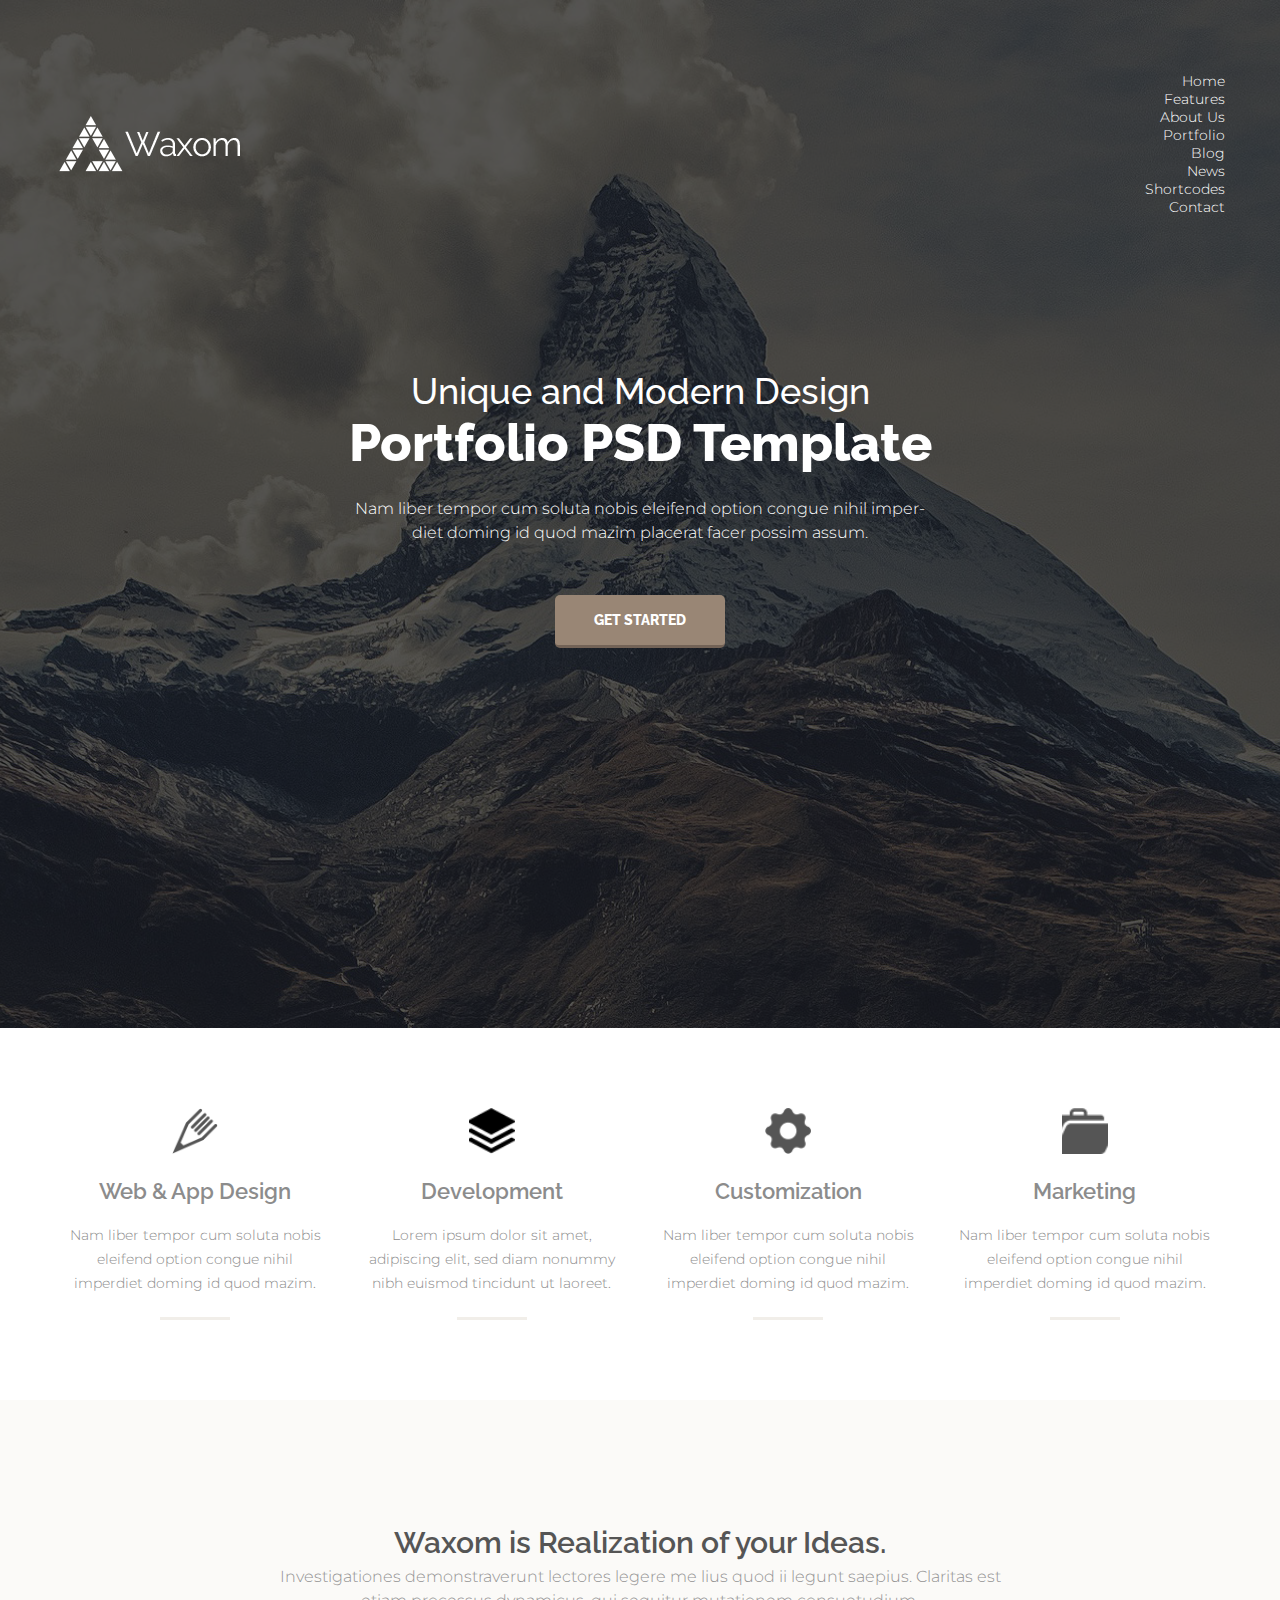
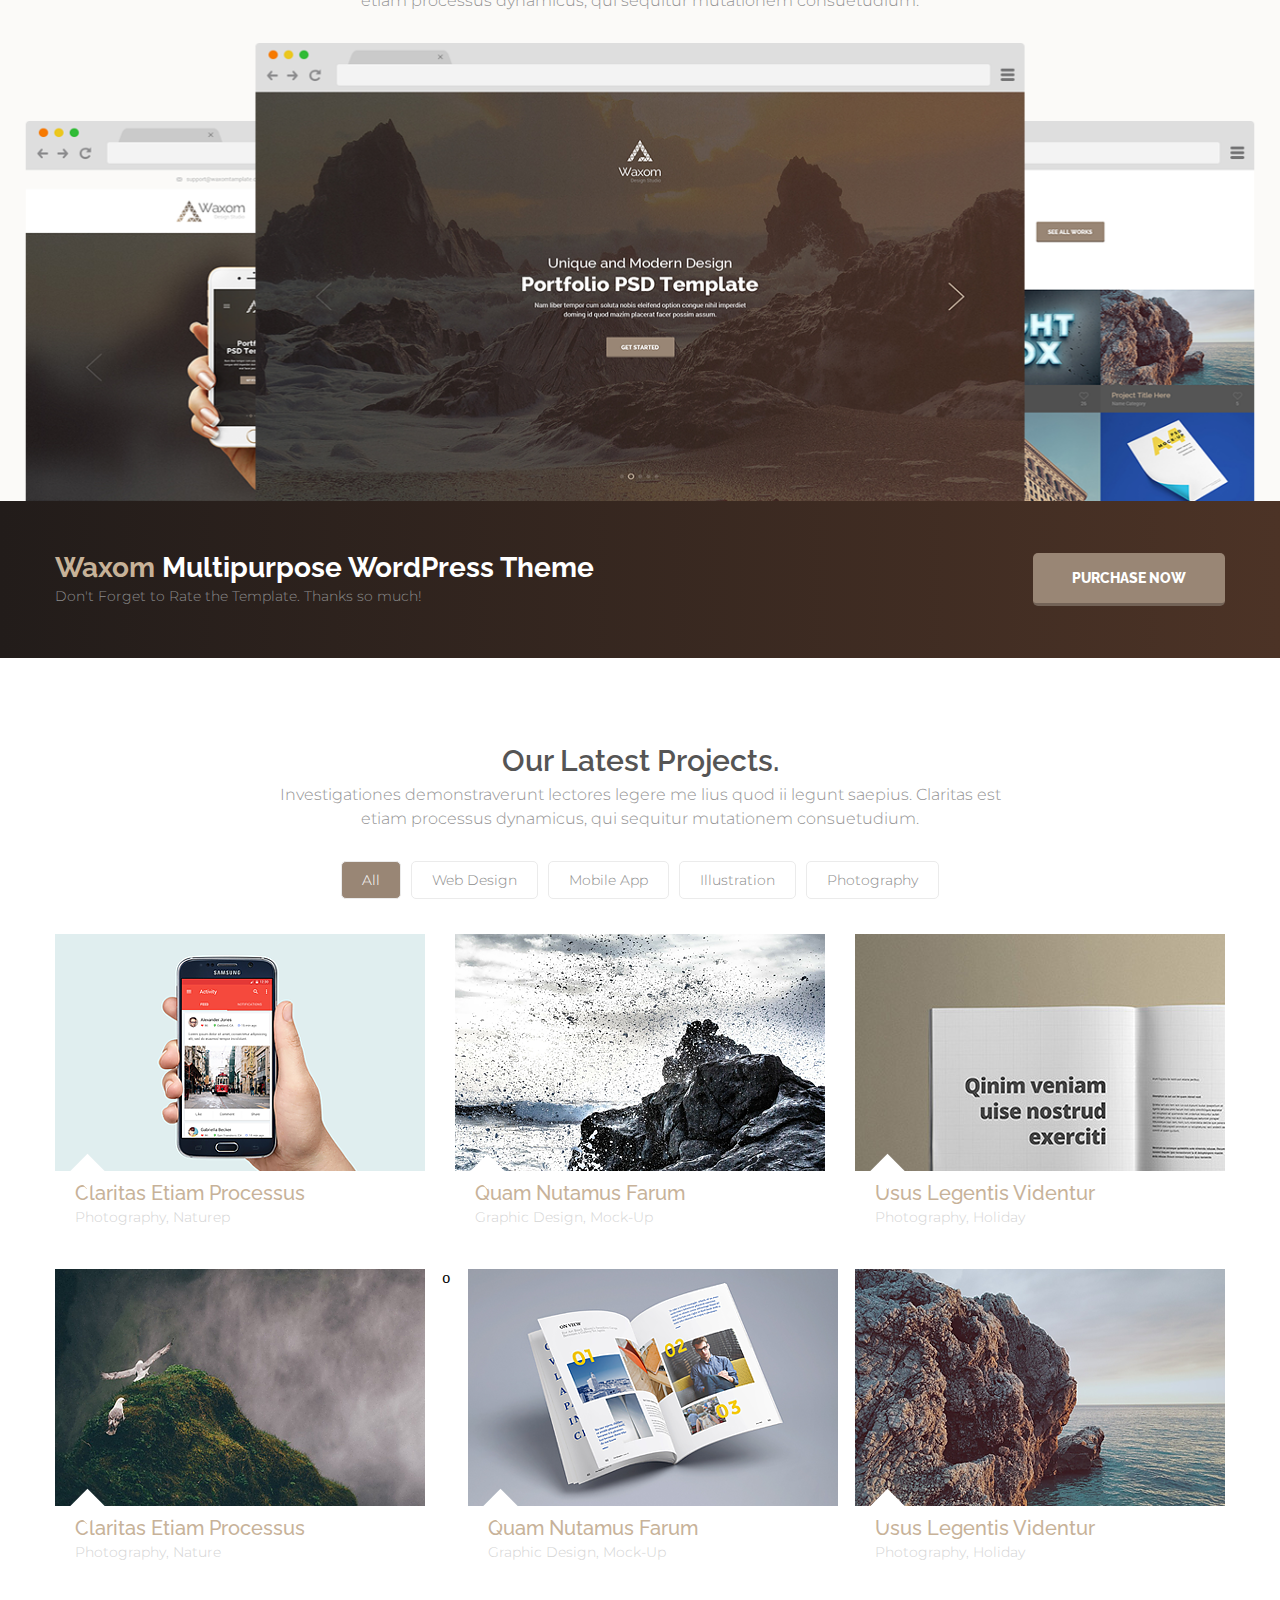
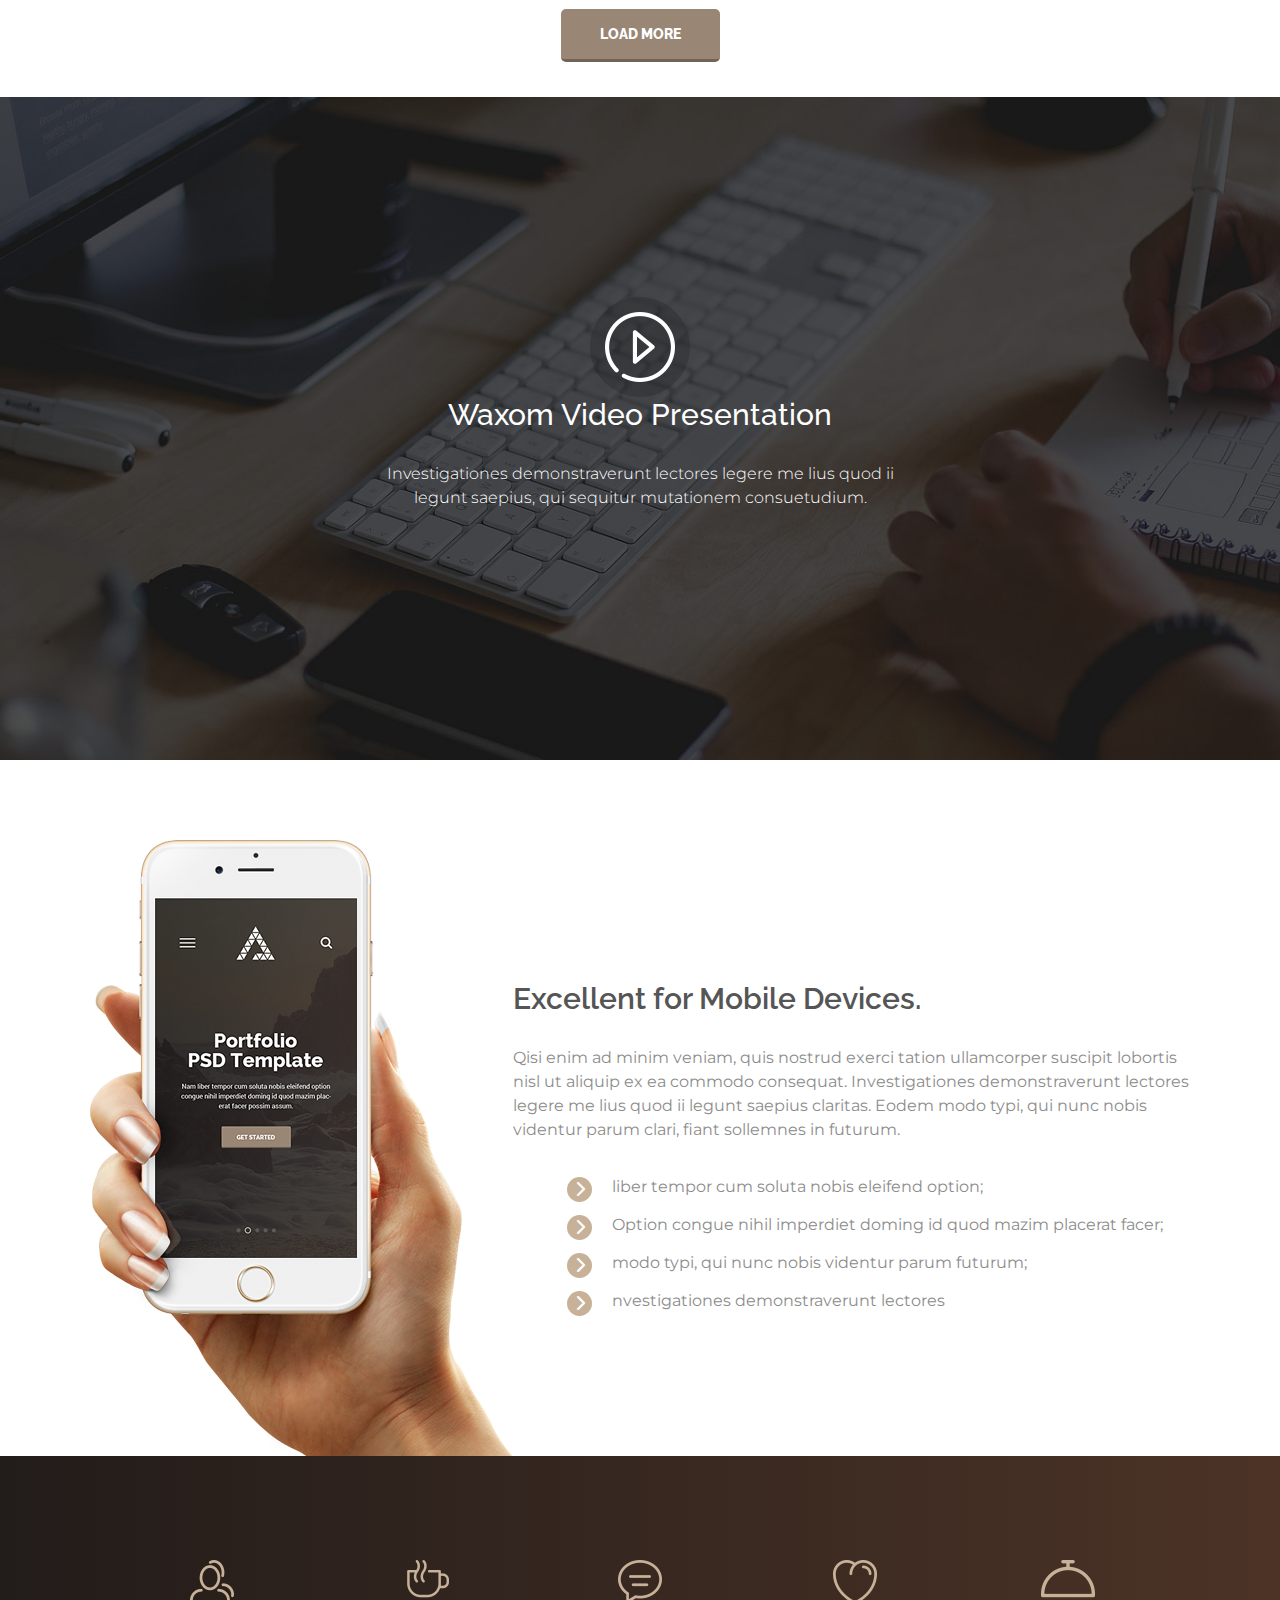
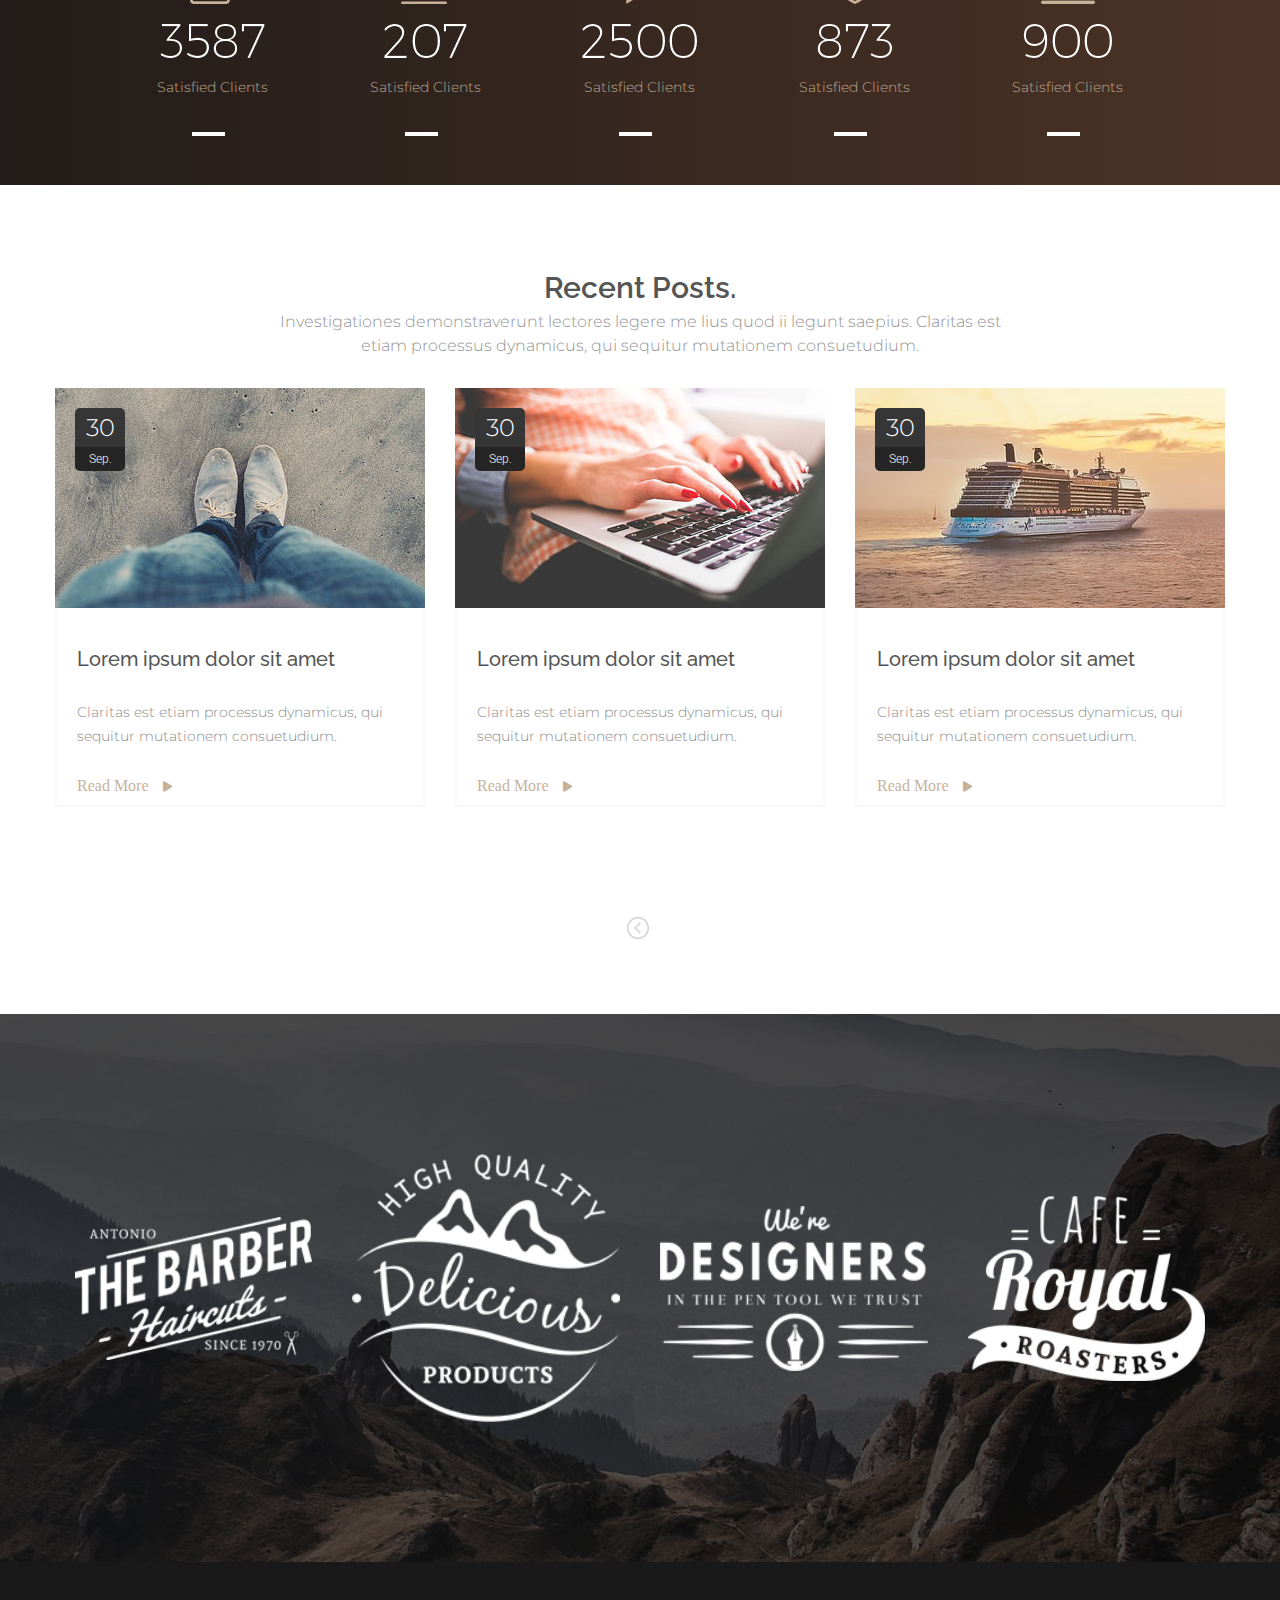
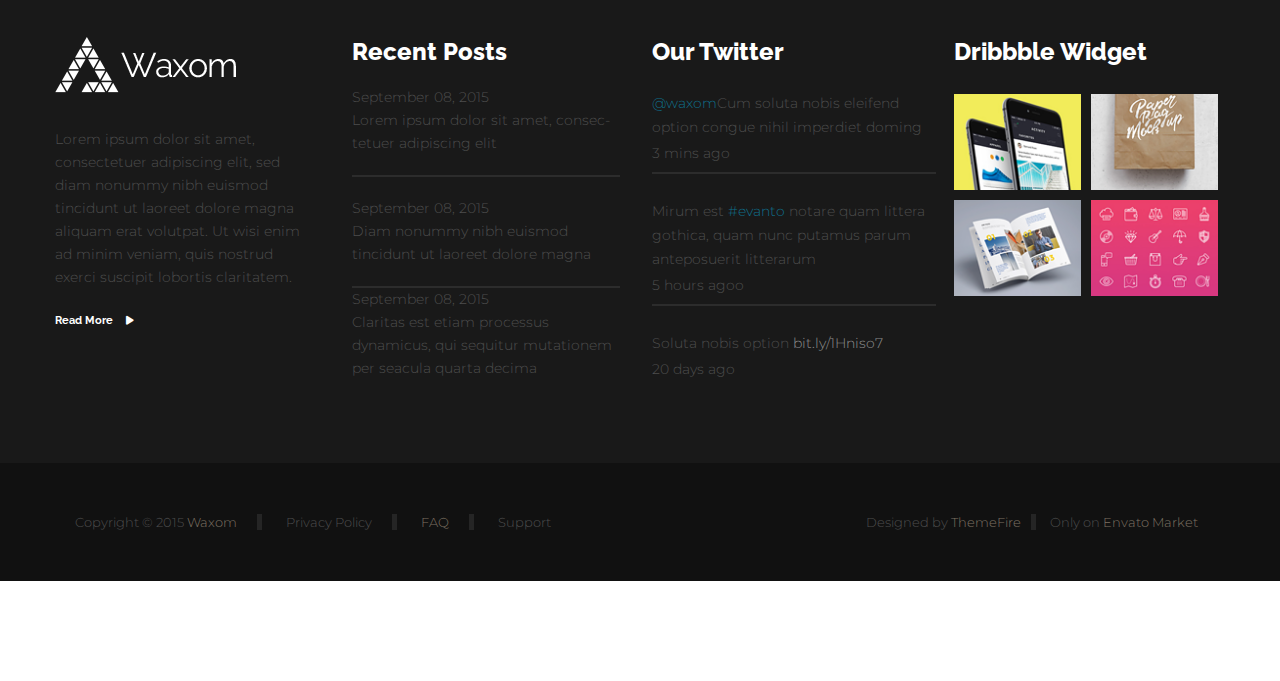
==== commit be0bd0ba: "Menu update" ====
--- a/Class 13th.html
+++ b/Class 13th.html
@@ -24,23 +24,12 @@
                 <div class="menu">
                     <ul>
                         <li><a href="#">Home</a></li>
-                    </ul>
-                    <ul>
+                        <li><a href="#">Features</a></li>
                         <li><a href="#">About Us</a></li>
-                    </ul>
-                    <ul>
                         <li><a href="#">Portfolio</a></li>
-                    </ul>
-                    <ul>
-                        <li><a href="#">Features</a></li>
-                    </ul>
-                    <ul>
                         <li><a href="#">Blog</a></li>
-                    </ul>
-                    <ul>
+                        <li><a href="#">News</a></li>
                         <li><a href="#">Shortcodes</a></li>
-                    </ul>
-                    <ul>
                         <li><a href="#">Contact</a></li>
                     </ul>
                 </div>
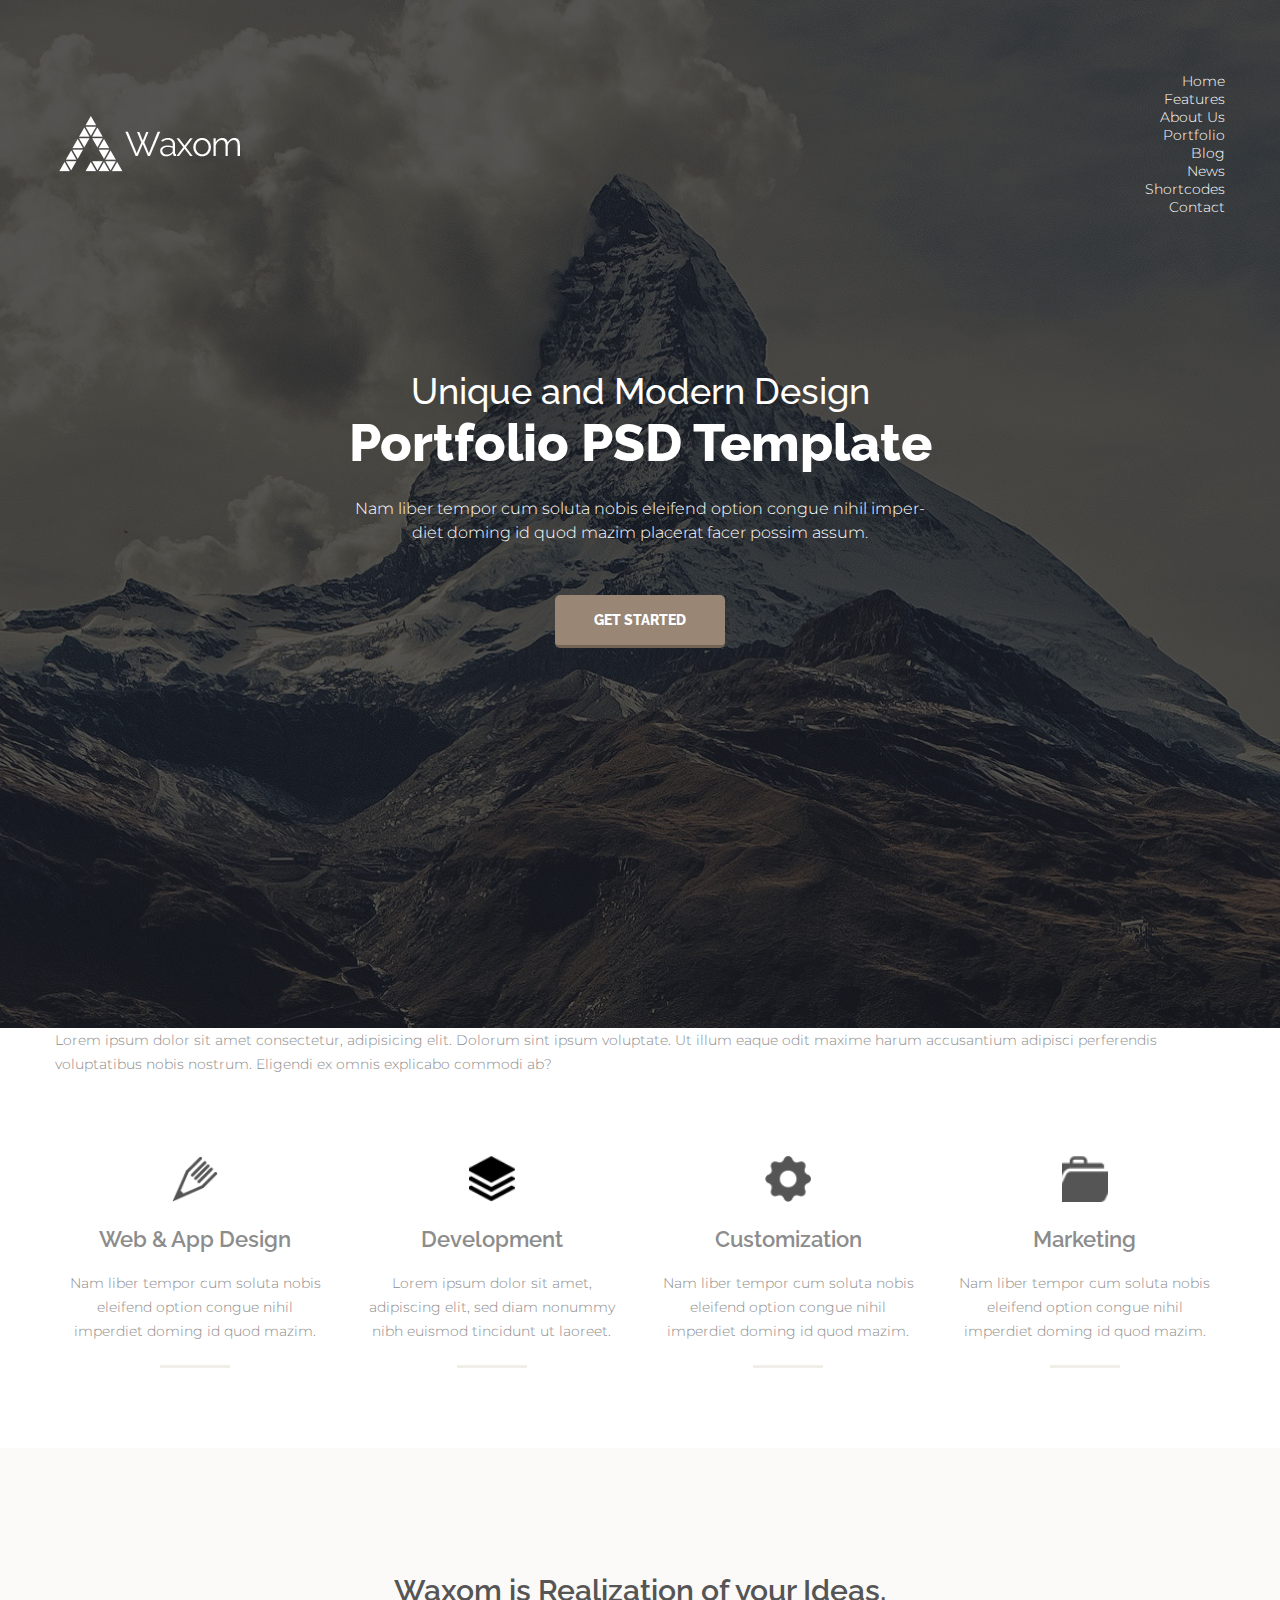
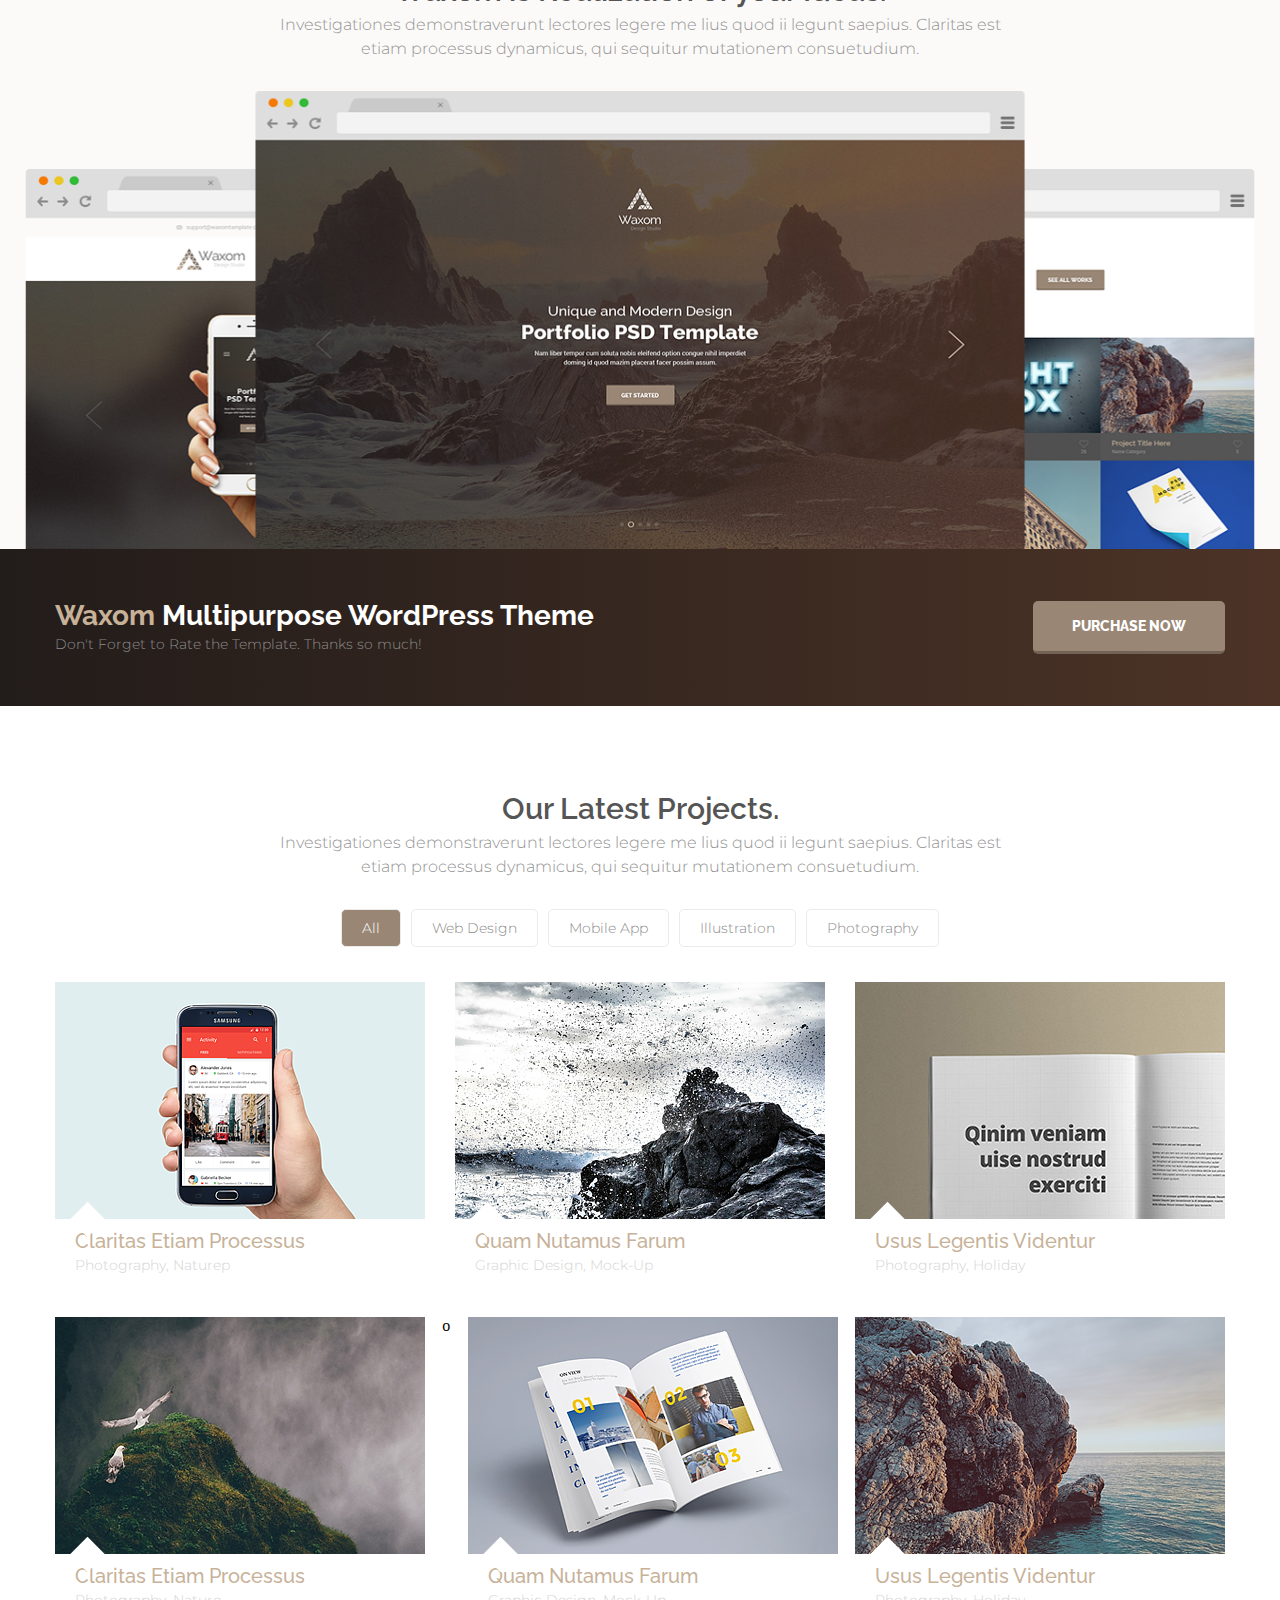
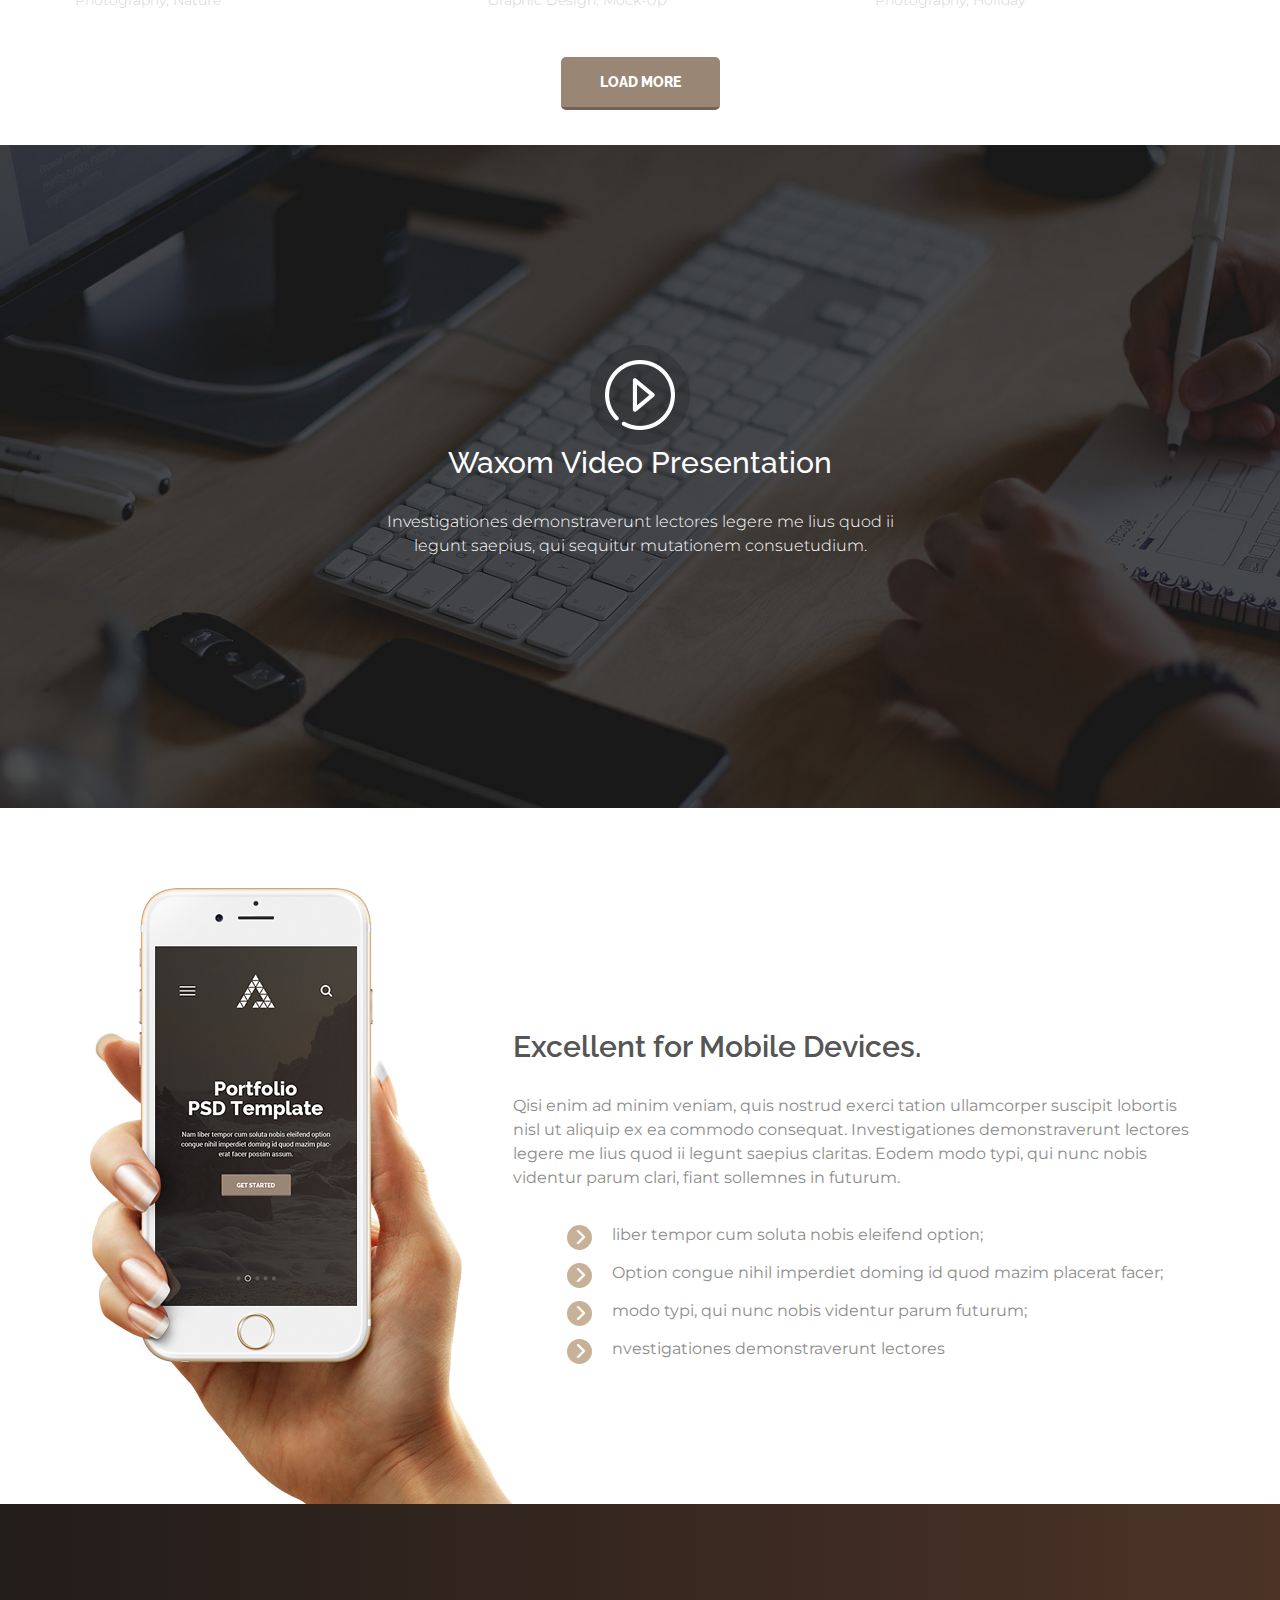
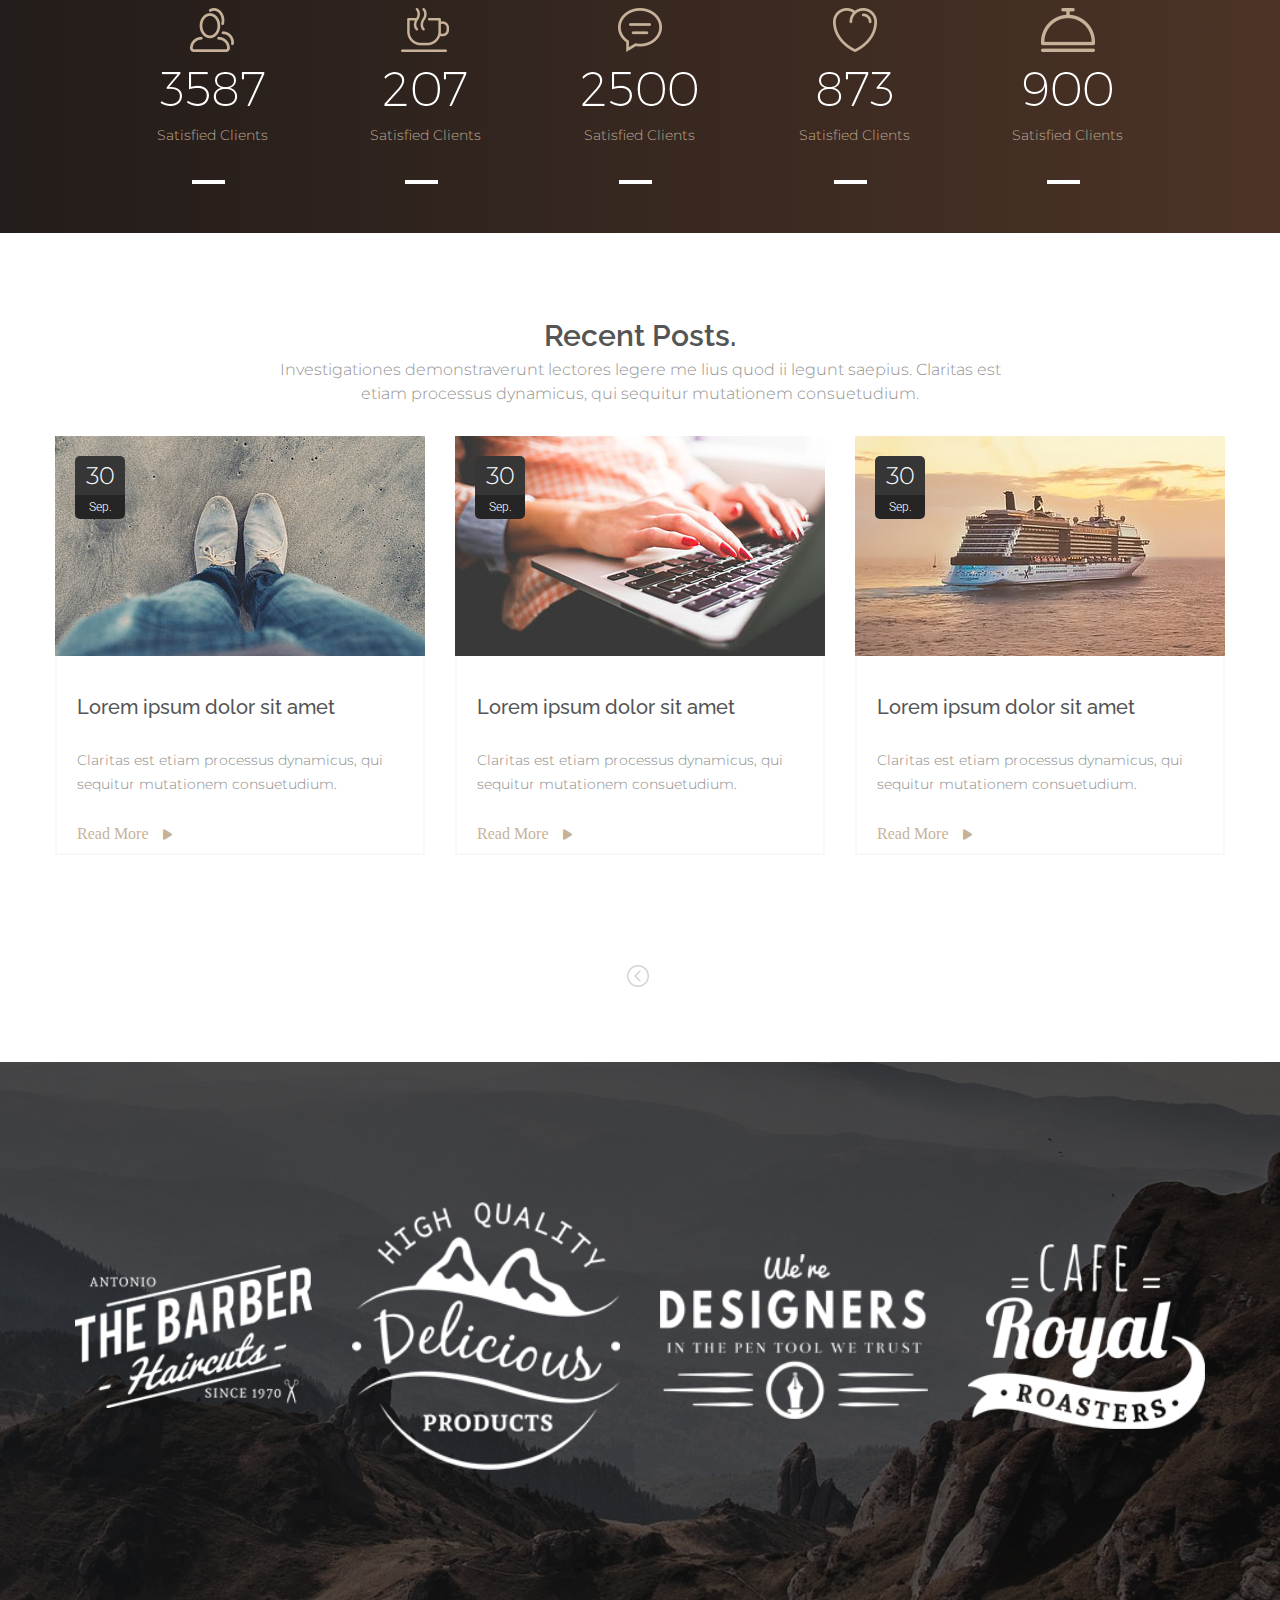
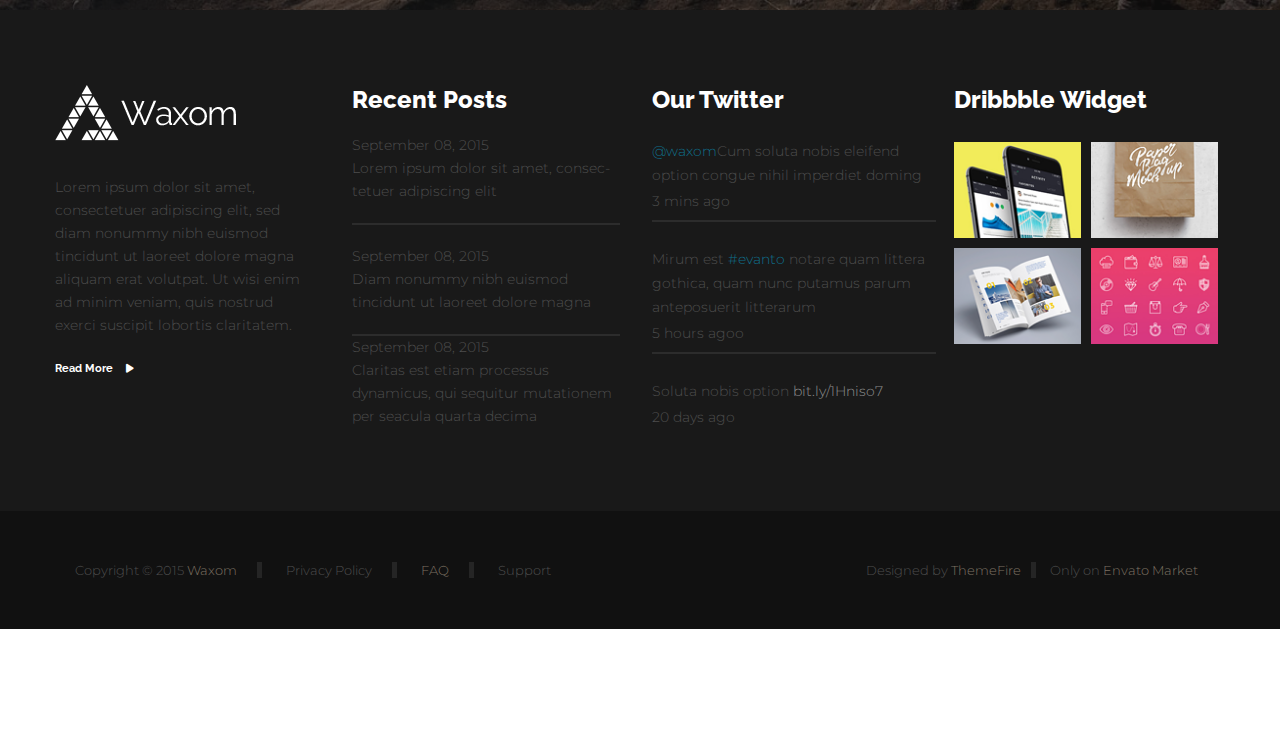
==== commit 794c740d: "check my branch" ====
--- a/Class 13th.html
+++ b/Class 13th.html
@@ -51,7 +51,15 @@
             </div>
         </div>
     </section>
+
       <!-- banner part end -->
+
+      <!-- Another section add -->
+      <section>
+        <div class="container">
+            <p>Lorem ipsum dolor sit amet consectetur, adipisicing elit. Dolorum sint ipsum voluptate. Ut illum eaque odit maxime harum accusantium adipisci perferendis voluptatibus nobis nostrum. Eligendi ex omnis explicabo commodi ab?</p>
+        </div>
+      </section>
       
     <!-- service part start */ -->
     <section id="service">
